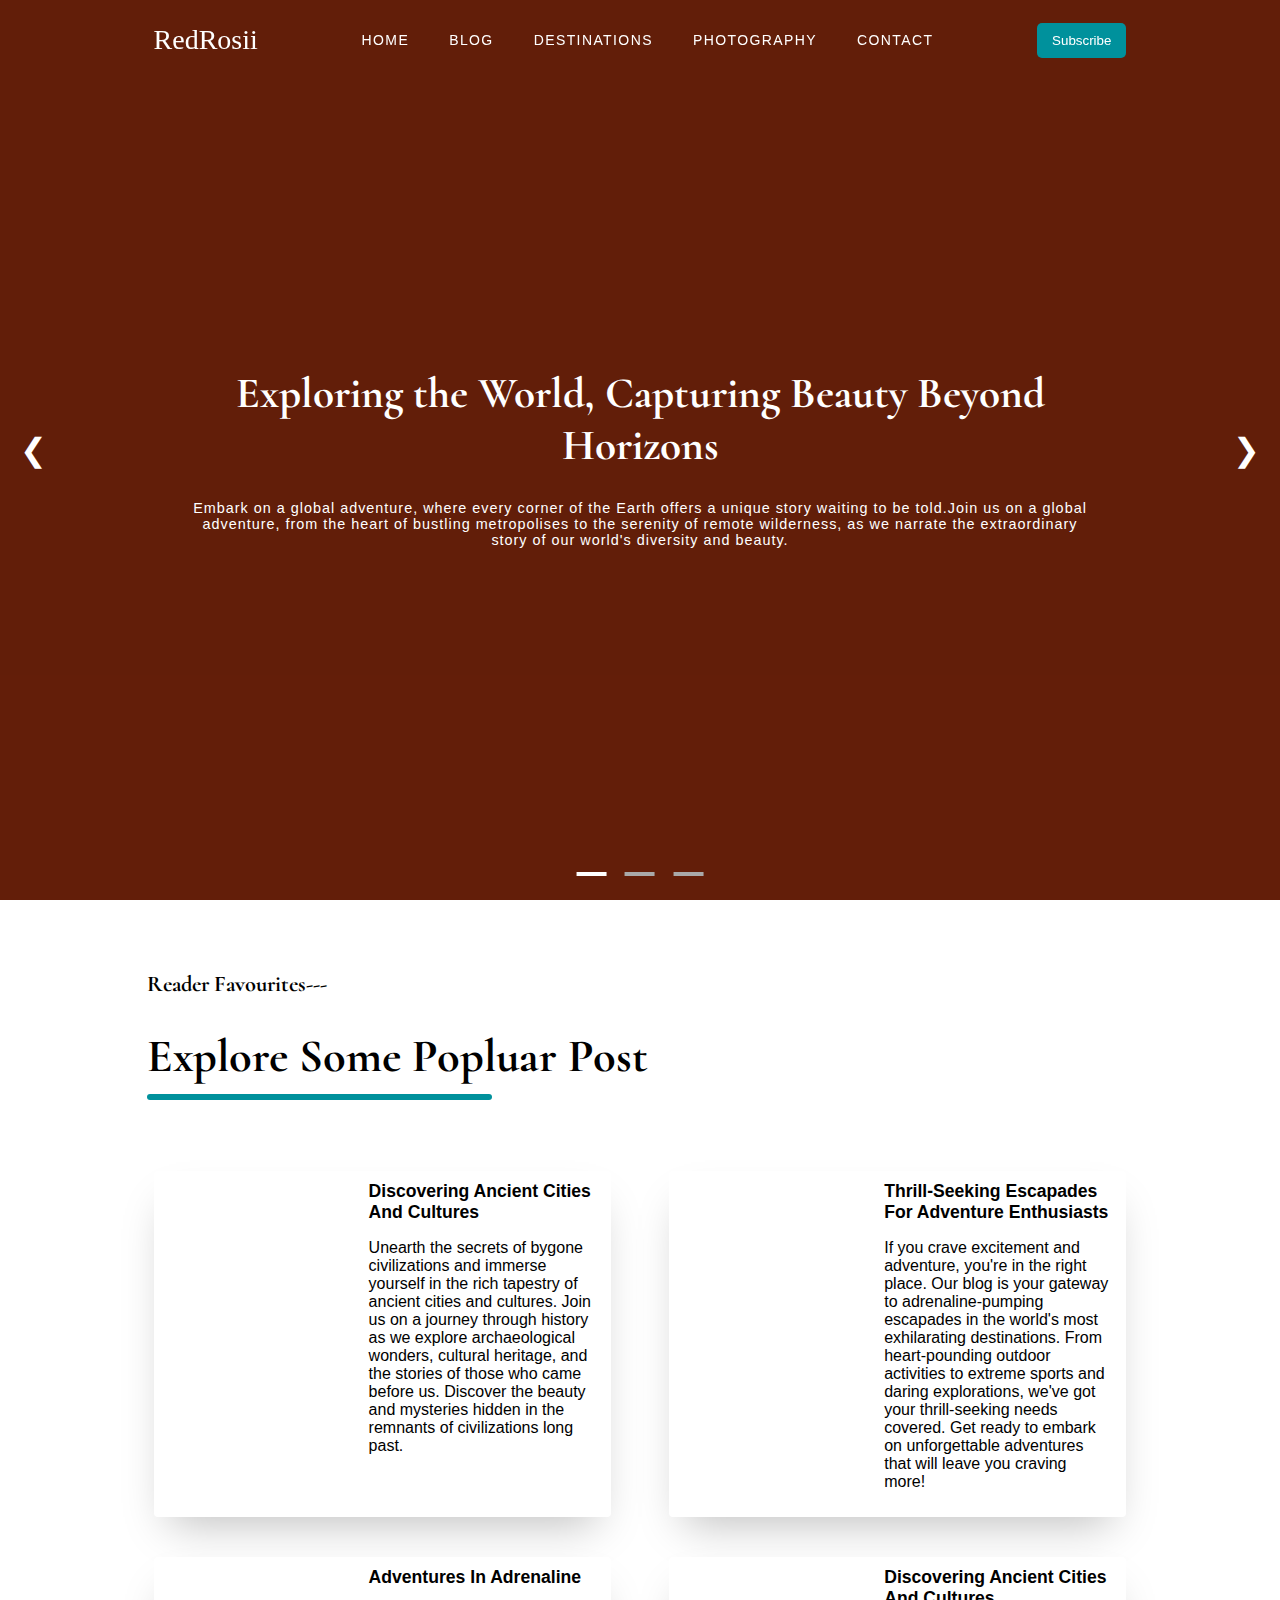
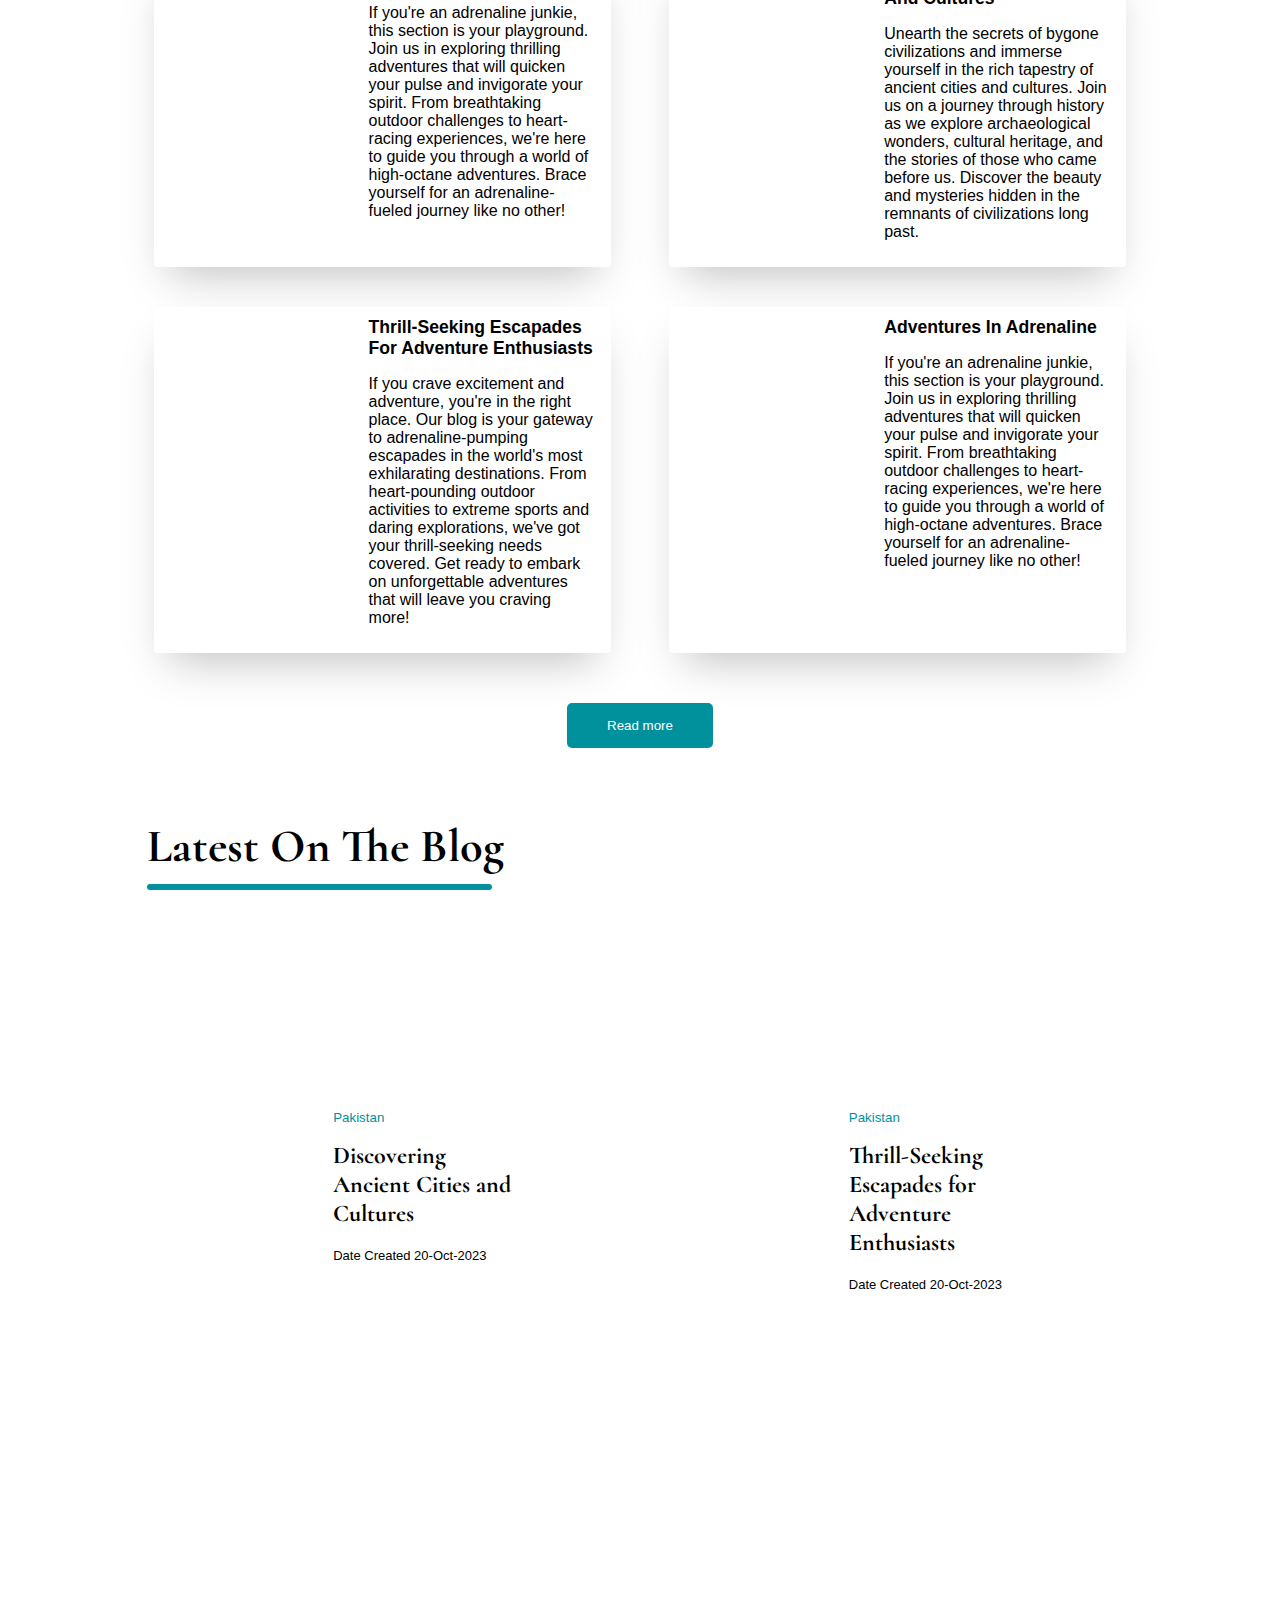
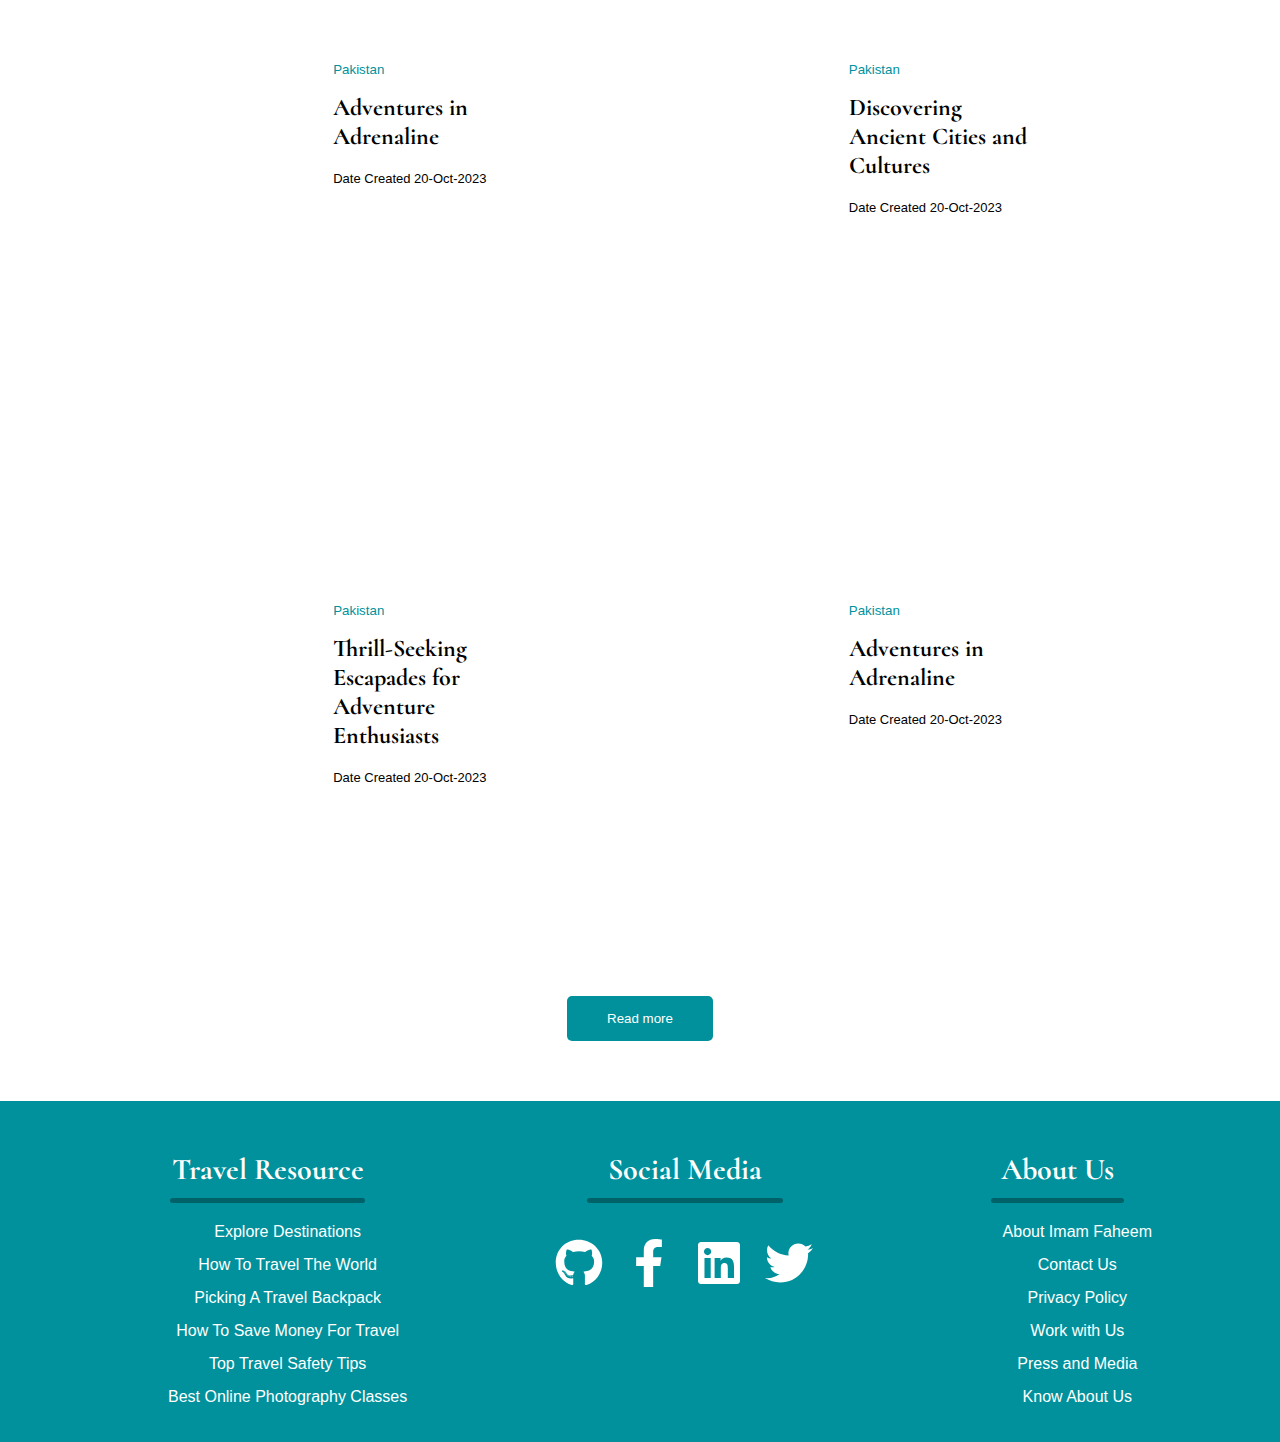
==== blog.html @ a78f808b "Add files via upload" ====
<!DOCTYPE html>
<html lang="en">
<head>
    <meta charset="UTF-8">
    <meta name="viewport" content="width=device-width, initial-scale=1.0">
    <title>Blog</title>
<link rel="stylesheet" type="text/css" href="css/navbar&footer.css">
<link rel="stylesheet" type="text/css" href="css/blog.css">

<link rel="stylesheet" type="text/css" href="css/home.css">
<link rel="preconnect" href="https://fonts.googleapis.com">
<link rel="preconnect" href="https://fonts.gstatic.com" crossorigin>
<link href="https://fonts.googleapis.com/css2?family=Cormorant:wght@700&display=swap" rel="stylesheet">

</head>
<style>
   .main {
    margin-top: 70px !important;
    max-width: 100%;
    margin: 0 auto;
}
.main-content{
    width: 77%;
    margin-left: auto;
    margin-right: auto;
}
.main-content h1{

    display: flex;
    flex-direction: column;
    justify-content: left;
    align-items: flex-start;
 text-align: left;
 

}
.main-content h4{

    display: flex;
    flex-direction: column;
    justify-content: left;
    align-items: flex-start;
 font-size: 1.4rem;
 text-align: left;
 font-family: 'Cormorant', serif, Arial, Helvetica, sans-serif;

}
.cards {
  display: flex;
  justify-content: space-between;
  
  flex-wrap: wrap;
  list-style: none;
  margin: 0;
  gap: 20px;
  padding: 20px 12%;
}
.card{
    display: flex;
    flex-direction: row;
}
.cards_item {
  display: flex;
  margin-top: 20px;
cursor: pointer;
transition: 0.3s ease-out;
width: 47%;
}
.card_title {
  text-align: left;
  padding: 0px;
}
.card_content{
    padding: 10px 15px;

}
.card_image {
  min-width: 200px;
  overflow: hidden;
  object-fit: cover;
  background-repeat: no-repeat;
  background-size: cover;
transition: 0.6s ease-in-out;
}

.card_image:hover {
background-position: 100% 100%;
}
@media screen and (max-width:1067px){
  .card {
  display: flex;
  flex-direction: column;
  flex-wrap: wrap;
}
.card_image {
  min-height: 200px;
}
}
@media screen and (max-width:860px){

  .cards {
  justify-content: center;
  
}
.cards_item {
  width: 100%;
}
}
</style>
<body>
    <header>
    <nav data-aos="zoom-in" data-aos-delay="50" data-aos-duration="1000" id="top" >
        <div class="logo">RedRosii</div>

        <div class="menu-icon">
            <input type="checkbox" id="menu-toggle" class="menu-toggle">
            <label for="menu-toggle" class="menu-icon">&#9776;</label>
        </div>

        <ul class="nav-links">
            <li><a href="index.html">Home</a><div class="linee"></div></li>
            <li><a href="blog.html">Blog</a><div class="linee"></div></li>
            <li class="dropdown"><a href="Destination.html">Destinations</a><div class="linee"></div>
                <div  class="dropdown-content">
                  <a id="box-text"  href="Destination.html">Destinations</a>
                  <a id="box-text" href="blog.html">Blogs</a>
                  <a id="box-text" href="Contact.html">Contact Us</a>
                  <a id="box-text" href="Photography.html">Photography</a>
                </div>
            </li>
            <li><a href="Photography.html">Photography</a><div class="linee"></div></li>

            <li><a href="Contact.html">Contact</a><div class="linee"></div></li>
        </ul>

        <div class="hireMeBtn"><button href="#" class="btnHire">Subscribe</button></div>
    </nav>
</header>

<div class="hero">
    <div class="slideshow-container">
        <div class="slide fade" style=" background-image: url('https://images.unsplash.com/photo-1631826087253-201f81df2601?ixlib=rb-4.0.3&ixid=M3wxMjA3fDB8MHxwaG90by1wYWdlfHx8fGVufDB8fHx8fA%3D%3D&auto=format&fit=crop&w=2070&q=80');" ></div>
        <div class="slide fade" style="background-image: url('https://images.unsplash.com/photo-1615920292373-119f1c1e7eb9?ixlib=rb-4.0.3&ixid=M3wxMjA3fDB8MHxwaG90by1wYWdlfHx8fGVufDB8fHx8fA%3D%3D&auto=format&fit=crop&w=2070&q=80');"></div>
        <div class="slide fade" style="background-image: url('https://images.unsplash.com/photo-1519055548599-6d4d129508c4?ixlib=rb-4.0.3&ixid=M3wxMjA3fDB8MHxwaG90by1wYWdlfHx8fGVufDB8fHx8fA%3D%3D&auto=format&fit=crop&w=2070&q=80');"></div>
        
        <a class="prev" onclick="plusSlides(-1)">&#10094;</a>
        <a class="next" onclick="plusSlides(1)">&#10095;</a>

        <div class="indicator">
            <span class="dot" onclick="currentSlide(1)"></span>
            <span class="dot" onclick="currentSlide(2)"></span>
            <span class="dot" onclick="currentSlide(3)"></span>
        </div>
    </div>

    <div class="content">
        <h1> Exploring the World, Capturing Beauty Beyond Horizons</h1>
        <p >Embark on a global adventure, where every corner of the Earth offers a unique story waiting to be told.Join us on a global adventure, from the heart of bustling metropolises to the serenity of remote wilderness, as we narrate the extraordinary story of our world's diversity and beauty.</p>
    </div>
    <div class="content">
        <h1>Exploring Cultures, Landscapes, and Dreams Worldwide</h1>
        <p>Step into a realm of marvel and amazement as we uncover the intricate mosaic of cultures, breathtaking landscapes, and dreams that populate our planet, uniting us in our shared humanity.</p>
    </div>
    <div class="content">
        <h1>Discovering Paradise on Earth</h1>
        <p>Explore the lush jungles, serene beaches, and vibrant culture of the World, where every moment feels like a dream. Embark on an awe-inspiring journey around the world, where we capture the breathtaking beauty of diverse horizons and cultures that define our magnificent planet</p>
    </div>

    
</div>

  <!------------Reader Favourite section--------- -->
  
  <div class="main">
   <div class="main-content">
     <h4>Reader Favourites---</h4>
    <h1>Explore Some Popluar Post<span class="headerLines"></span></h1>
</div>
<a style="text-decoration:none;" href="BlogPosts.html" target="_blank" rel="noopener noreferrer">
  <ul class="cards">


        <li class="cards_item">
            <div class="card">
              <div class="card_image" style="background-image: url('https://picsum.photos/500/300/?image=10');"></div>
              <div class="card_content">
                <h2 class="card_title">Discovering Ancient Cities and Cultures</h2>
                <p>Unearth the secrets of bygone civilizations and immerse yourself in the rich tapestry of ancient cities and cultures. Join us on a journey through history as we explore archaeological wonders, cultural heritage, and the stories of those who came before us. Discover the beauty and mysteries hidden in the remnants of civilizations long past.</p>
              </div>
            </div>
        </li>
        
        <li class="cards_item">
            <div class="card">
              <div class="card_image" style="background-image: url('https://picsum.photos/500/300/?image=5');"></div>
              <div class="card_content">
                <h2 class="card_title">Thrill-Seeking Escapades for Adventure Enthusiasts</h2>
                <p>If you crave excitement and adventure, you're in the right place. Our blog is your gateway to adrenaline-pumping escapades in the world's most exhilarating destinations. From heart-pounding outdoor activities to extreme sports and daring explorations, we've got your thrill-seeking needs covered. Get ready to embark on unforgettable adventures that will leave you craving more!</p>
              </div>
            </div>
        </li>
        
        <li class="cards_item">
           <div class="card">
              <div class="card_image" style="background-image: url('https://picsum.photos/500/300/?image=11');"></div>
              <div class="card_content">
                <h2 class="card_title">Adventures in Adrenaline</h2>
                <p>If you're an adrenaline junkie, this section is your playground. Join us in exploring thrilling adventures that will quicken your pulse and invigorate your spirit. From breathtaking outdoor challenges to heart-racing experiences, we're here to guide you through a world of high-octane adventures. Brace yourself for an adrenaline-fueled journey like no other!</p>
              </div>
            </div>
        </li>
        <li class="cards_item">
            <div class="card">
              <div class="card_image" style="background-image: url('https://picsum.photos/500/300/?image=10');"></div>
              <div class="card_content">
                <h2 class="card_title">Discovering Ancient Cities and Cultures</h2>
                <p>Unearth the secrets of bygone civilizations and immerse yourself in the rich tapestry of ancient cities and cultures. Join us on a journey through history as we explore archaeological wonders, cultural heritage, and the stories of those who came before us. Discover the beauty and mysteries hidden in the remnants of civilizations long past.</p>
              </div>
            </div>
        </li>
        
        <li class="cards_item">
          
            <div class="card">
              <div class="card_image" style="background-image: url('https://picsum.photos/500/300/?image=5');"></div>
              <div class="card_content">
                <h2 class="card_title">Thrill-Seeking Escapades for Adventure Enthusiasts</h2>
                <p>If you crave excitement and adventure, you're in the right place. Our blog is your gateway to adrenaline-pumping escapades in the world's most exhilarating destinations. From heart-pounding outdoor activities to extreme sports and daring explorations, we've got your thrill-seeking needs covered. Get ready to embark on unforgettable adventures that will leave you craving more!</p>
              </div>
            </div>
        </li>
        
        <li class="cards_item">
            <div class="card">
              <div class="card_image" style="background-image: url('https://picsum.photos/500/300/?image=11');"></div>
              <div class="card_content">
                <h2 class="card_title">Adventures in Adrenaline</h2>
                <p>If you're an adrenaline junkie, this section is your playground. Join us in exploring thrilling adventures that will quicken your pulse and invigorate your spirit. From breathtaking outdoor challenges to heart-racing experiences, we're here to guide you through a world of high-octane adventures. Brace yourself for an adrenaline-fueled journey like no other!</p>
              </div>
            </div>
        </li>

      </ul>
      </a>
        
      <div  class="divOfReadMeBtn">
          <button  class="readMorebtn">Read more</button>
      </div>
    </div>





     <!------------Latest on Blog--------- -->
  
  <div class="main">
    <div class="main-content">
     <h1>Latest On The Blog<span class="headerLines"></span></h1>
    </div>
       <a style="text-decoration:none; color: black;" href="BlogPosts.html" target="_blank" rel="noopener noreferrer"><ul  class="L_cards">
 
         <li class="L_cards_item">
           <div class="L_card">
             <div class="L_card_image" style="background-image: url('https://picsum.photos/500/300/?image=10');"></div>
             <div class="L_card_content">
              <small>Pakistan</small>
               <h2 class="L_card_title">Discovering Ancient Cities and Cultures</h2>
               <h4>Date Created 20-Oct-2023</h4>
             </div>
           </div>
         </li>
 
 
         <li class="L_cards_item">
           <div class="L_card">
             <div class="L_card_image" style="background-image: url('https://picsum.photos/500/300/?image=5');"></div>
             <div class="L_card_content">
              <small>Pakistan</small>
               <h2 class="L_card_title">Thrill-Seeking Escapades for Adventure Enthusiasts</h2>
               <h4>Date Created 20-Oct-2023</h4>
             </div>
           </div>
         </li>
         <li class="L_cards_item">
           <div class="L_card">
             <div class="L_card_image" style="background-image: url('https://picsum.photos/500/300/?image=11');"></div>
             <div class="L_card_content">
              <small>Pakistan</small>
               <h2 class="L_card_title">Adventures in Adrenaline</h2>
               <h4>Date Created 20-Oct-2023</h4>
             </div>
           </div>
         </li>
         <li class="L_cards_item">
             <div class="L_card">
               <div class="L_card_image" style="background-image: url('https://picsum.photos/500/300/?image=10');"></div>
               <div class="L_card_content">
                <small>Pakistan</small>
                 <h2 class="L_card_title">Discovering Ancient Cities and Cultures</h2>
                 <h4>Date Created 20-Oct-2023</h4>
               </div>
             </div>
           </li>
   
   
           <li class="L_cards_item">
             <div class="L_card">
               <div class="L_card_image" style="background-image: url('https://picsum.photos/500/300/?image=5');"></div>
               <div class="L_card_content">
                <small>Pakistan</small>
                 <h2 class="L_card_title">Thrill-Seeking Escapades for Adventure Enthusiasts</h2>
                 <h4>Date Created 20-Oct-2023</h4>
               </div>
             </div>
           </li>
           <li class="L_cards_item">
             <div class="L_card">
               <div class="L_card_image" style="background-image: url('https://picsum.photos/500/300/?image=11');"></div>
               <div class="L_card_content">
                <small>Pakistan</small>
                 <h2 class="L_card_title">Adventures in Adrenaline</h2>
                 <h4>Date Created 20-Oct-2023</h4>
               </div>
             </div>
           </li>
    </ul></a>
       <div style="margin-top: 0px;" class="divOfReadMeBtn">
           <button class="readMorebtn">Read more</button>
       </div>
     </div>






        <footer class="footer">
          <div class="container">
            <div class="travel-resource">
              <h3>Travel Resource</h3>
              <div style="margin-left: auto; margin-right: auto;" id="footerheadingLine"></div>

              <ul>
                <li><a href="#">Explore Destinations</a></li>
                <li><a href="#">How To Travel The World</a></li>
                <li><a href="#">Picking A Travel Backpack</a></li>
                <li><a href="#">How To Save Money For Travel</a></li>
                <li><a href="#">Top Travel Safety Tips</a></li>
                <li><a href="#">Best Online Photography Classes</a></li>

              </ul>
            </div>
            <div class="social-media">
              <h3>Social Media</h3>
              <div id="footerheadingLine"></div>
              <ul id="iconsList">
                <li><a href="https://github.com/Imam-Faheem" target="_blank" rel="noopener noreferrer">
                  <svg xmlns="http://www.w3.org/2000/svg" height="3em" width="3em" viewBox="0 0 496 512"><!--! Font Awesome Free 6.4.2 by @fontawesome - https://fontawesome.com License - https://fontawesome.com/license (Commercial License) Copyright 2023 Fonticons, Inc. --><style>svg{fill:#ffffff}</style><path d="M165.9 397.4c0 2-2.3 3.6-5.2 3.6-3.3.3-5.6-1.3-5.6-3.6 0-2 2.3-3.6 5.2-3.6 3-.3 5.6 1.3 5.6 3.6zm-31.1-4.5c-.7 2 1.3 4.3 4.3 4.9 2.6 1 5.6 0 6.2-2s-1.3-4.3-4.3-5.2c-2.6-.7-5.5.3-6.2 2.3zm44.2-1.7c-2.9.7-4.9 2.6-4.6 4.9.3 2 2.9 3.3 5.9 2.6 2.9-.7 4.9-2.6 4.6-4.6-.3-1.9-3-3.2-5.9-2.9zM244.8 8C106.1 8 0 113.3 0 252c0 110.9 69.8 205.8 169.5 239.2 12.8 2.3 17.3-5.6 17.3-12.1 0-6.2-.3-40.4-.3-61.4 0 0-70 15-84.7-29.8 0 0-11.4-29.1-27.8-36.6 0 0-22.9-15.7 1.6-15.4 0 0 24.9 2 38.6 25.8 21.9 38.6 58.6 27.5 72.9 20.9 2.3-16 8.8-27.1 16-33.7-55.9-6.2-112.3-14.3-112.3-110.5 0-27.5 7.6-41.3 23.6-58.9-2.6-6.5-11.1-33.3 2.6-67.9 20.9-6.5 69 27 69 27 20-5.6 41.5-8.5 62.8-8.5s42.8 2.9 62.8 8.5c0 0 48.1-33.6 69-27 13.7 34.7 5.2 61.4 2.6 67.9 16 17.7 25.8 31.5 25.8 58.9 0 96.5-58.9 104.2-114.8 110.5 9.2 7.9 17 22.9 17 46.4 0 33.7-.3 75.4-.3 83.6 0 6.5 4.6 14.4 17.3 12.1C428.2 457.8 496 362.9 496 252 496 113.3 383.5 8 244.8 8zM97.2 352.9c-1.3 1-1 3.3.7 5.2 1.6 1.6 3.9 2.3 5.2 1 1.3-1 1-3.3-.7-5.2-1.6-1.6-3.9-2.3-5.2-1zm-10.8-8.1c-.7 1.3.3 2.9 2.3 3.9 1.6 1 3.6.7 4.3-.7.7-1.3-.3-2.9-2.3-3.9-2-.6-3.6-.3-4.3.7zm32.4 35.6c-1.6 1.3-1 4.3 1.3 6.2 2.3 2.3 5.2 2.6 6.5 1 1.3-1.3.7-4.3-1.3-6.2-2.2-2.3-5.2-2.6-6.5-1zm-11.4-14.7c-1.6 1-1.6 3.6 0 5.9 1.6 2.3 4.3 3.3 5.6 2.3 1.6-1.3 1.6-3.9 0-6.2-1.4-2.3-4-3.3-5.6-2z"/></svg>
                </a></li>
                <li><a href="https://web.facebook.com/happy.rose.9655806" target="_blank" rel="noopener noreferrer"><svg xmlns="http://www.w3.org/2000/svg" height="3em" width="3em" viewBox="0 0 320 512"><!--! Font Awesome Free 6.4.2 by @fontawesome - https://fontawesome.com License - https://fontawesome.com/license (Commercial License) Copyright 2023 Fonticons, Inc. --><style>svg{fill:#ffffff}</style><path d="M279.14 288l14.22-92.66h-88.91v-60.13c0-25.35 12.42-50.06 52.24-50.06h40.42V6.26S260.43 0 225.36 0c-73.22 0-121.08 44.38-121.08 124.72v70.62H22.89V288h81.39v224h100.17V288z"/></svg></a></li>
                <li><a href="https://www.linkedin.com/in/imamfaheem/" target="_blank" rel="noopener noreferrer"><svg xmlns="http://www.w3.org/2000/svg" height="3em" width="3em" viewBox="0 0 448 512"><!--! Font Awesome Free 6.4.2 by @fontawesome - https://fontawesome.com License - https://fontawesome.com/license (Commercial License) Copyright 2023 Fonticons, Inc. --><style>svg{fill:#ffffff}</style><path d="M416 32H31.9C14.3 32 0 46.5 0 64.3v383.4C0 465.5 14.3 480 31.9 480H416c17.6 0 32-14.5 32-32.3V64.3c0-17.8-14.4-32.3-32-32.3zM135.4 416H69V202.2h66.5V416zm-33.2-243c-21.3 0-38.5-17.3-38.5-38.5S80.9 96 102.2 96c21.2 0 38.5 17.3 38.5 38.5 0 21.3-17.2 38.5-38.5 38.5zm282.1 243h-66.4V312c0-24.8-.5-56.7-34.5-56.7-34.6 0-39.9 27-39.9 54.9V416h-66.4V202.2h63.7v29.2h.9c8.9-16.8 30.6-34.5 62.9-34.5 67.2 0 79.7 44.3 79.7 101.9V416z"/></svg></a></li>
                <li><a href="https://twitter.com/Imam_Faheem_" target="_blank" rel="noopener noreferrer"><svg xmlns="http://www.w3.org/2000/svg" height="3em" width="3em" viewBox="0 0 512 512"><!--! Font Awesome Free 6.4.2 by @fontawesome - https://fontawesome.com License - https://fontawesome.com/license (Commercial License) Copyright 2023 Fonticons, Inc. --><style>svg{fill:#ffffff}</style><path d="M459.37 151.716c.325 4.548.325 9.097.325 13.645 0 138.72-105.583 298.558-298.558 298.558-59.452 0-114.68-17.219-161.137-47.106 8.447.974 16.568 1.299 25.34 1.299 49.055 0 94.213-16.568 130.274-44.832-46.132-.975-84.792-31.188-98.112-72.772 6.498.974 12.995 1.624 19.818 1.624 9.421 0 18.843-1.3 27.614-3.573-48.081-9.747-84.143-51.98-84.143-102.985v-1.299c13.969 7.797 30.214 12.67 47.431 13.319-28.264-18.843-46.781-51.005-46.781-87.391 0-19.492 5.197-37.36 14.294-52.954 51.655 63.675 129.3 105.258 216.365 109.807-1.624-7.797-2.599-15.918-2.599-24.04 0-57.828 46.782-104.934 104.934-104.934 30.213 0 57.502 12.67 76.67 33.137 23.715-4.548 46.456-13.32 66.599-25.34-7.798 24.366-24.366 44.833-46.132 57.827 21.117-2.273 41.584-8.122 60.426-16.243-14.292 20.791-32.161 39.308-52.628 54.253z"/></svg></a></li>
              </ul>
            </div>
            <div class="about-us">
              <h3>About Us</h3>
              <div style="margin-left: auto; margin-right: auto;" id="footerheadingLine"></div>

              <ul>
                <li><a href="#">About Imam Faheem</a></li>
                <li><a href="#">Contact Us</a></li>
                <li><a href="#">Privacy Policy</a></li>
                <li><a href="#">Work with Us</a></li>
                <li><a href="#">Press and Media</a></li>
                <li><a href="#">Know About Us</a></li>

              </ul>
            </div>
          </div>
        </footer>



<script src="script.js"></script>
</body>
</html>
---- css/navbar&footer.css ----
:root{

    --Lighter-secondary-color:#00919c;
    --Darker-secondary-color:#00747d;

}
 body {
    box-sizing: border-box;
    margin: 0;
    padding: 0;
    font-family: Arial, Helvetica, sans-serif;
}
header {
    position: fixed;
    top: 0;
    left: 0;
    width: 100%;
    z-index: 10;
  }
  
nav {
    color: #ffffff;
    display: flex;
    justify-content: space-between;
    align-items: center;
    padding: 14px 12%;
    z-index: 1;
}

.nav-links li a {
    color: black;
    transition: color 0.2s;
  }
  
  .scrolled {
    background-color: #ffffff; 

  }
  
  .scrolled .nav-links li a {
    color: #000; 
  }
  .scrolled .logo {
    color: #000; 
  }
  .scrolled .dropdown-content a {
    color: #000000; 
  }
  .scrolled .dropdown-content a:hover {
    color:  #00919c; 
  }
  .scrolled .nav-links li a:hover {
    color: #00919c; 
  }
  .scrolled .dropdown{
    color: #000; 
  }
  .scrolled .menu-icon label {
    color: #000;
  }
  .scrolled #box-text {
    color: #000000;
  }
  .scrolled #box-text:hover {
    color: #00919c;
    text-shadow: 0px 0px 1px #00919c;
  }
  
  

.logo {
    font-weight: lighter;
    font-family: Cambria, Cochin, Georgia, Times, 'Times New Roman', serif;
font-size: 28px;
}

.menu-icon {
    display: none; 
}

.menu-icon label {
    font-size: 30px;
    cursor: pointer;
    color: #ffffff;
}

.nav-links {
    list-style: none;
    display: flex; 
    align-content: center;
    justify-content: center;
    font-weight: lighter;
    padding: 0%;
    opacity: 100%;

    
    
}

.nav-links li {
    margin-top: 2px;
    margin-right: 20px;
    margin-left: 20px;
    display: flex;
flex-direction: column;



}

.linee{
    width: 20px;
    height: 10px;
position: relative;
top: 2px;
  left: 0px;
  background: #00919c; 
  height: 2px;
  transition: width 0.5s;
  opacity: 0; 
}
li:hover .linee {
    width: 100%; 
    opacity: 1; 
  }

 

.nav-links li a {
    text-decoration: none;
    transition: color 0.2s;
    font-weight: 500;
    text-transform: uppercase;
    transition: 0.2s ease-in-out;
    word-spacing: 5px;
    letter-spacing: 1.4px;
    font-size: 14px;
    color: #ffffff;

}





.nav-links a:hover {
    color: #00919c;
    text-shadow: 0px 0px 1px #00919c;
}
    
   
.dropdown-content {
    display: none;
    position: absolute;
    background-color: #ffffff;
    z-index: 1;
    padding: 40px 30px 20px 10px;
    top: 50px;
}

.dropdown-content a {
    padding: 10px 20px;
    text-decoration: none;
    display: block;
    text-align: start;
    margin: 5px;
    transition: transform 0.2s; 
}
.dropdown-content a:hover {
    transform: translateX(8px);
    color: #00919c;
}

.dropdown:hover .dropdown-content {
    display: block;

}

 /* Button styles */
 .btnHire {
    background-color:var(--Lighter-secondary-color);
    color: #fff;
    border: none;
    padding: 10px 15px;
    border-radius: 5px;
    cursor: pointer;
    transition: 0.3s ease-in-out;
     
}
.btnHire:hover{
transform: scale(1.05);
background-color: var(--Darker-secondary-color);

}




@media screen and (max-width: 1066px) {

    nav {
        padding: 20px 12%;
    }

    .menu-icon input {
display: none; 
}

.menu-icon label {
font-size: 30px;
cursor: pointer;
transition: color 0.3s;
}

.menu-icon label:hover {
color: #848484;
}

.menu-toggle:checked + .menu-icon label {
display: none;
}

    .menu-icon {
        display: block;
    }

    .nav-links {
        display: none;
        flex-direction: column;
        position: absolute;
        top: 50px;
        left: 0;
        right: 0;
        background-color: #ffffff;
        text-align: center;
        padding: 30px 20px 80px 20px;
        margin-top: 30px;
    }
    .hireMeBtn{
        display: none;
    }

.hireMeBtn.active {
    display: block;
    flex-direction: column;
        position: absolute;
        
        top: 320px;
        right: 46%;
        background-color: #ffffff;
    }

    
    .nav-links.active {
        display: flex;
    }

    .nav-links a:first-child  {
        margin-top: 18px;
        margin-bottom: 1px;

    
    }
    .nav-links li:first-child {
        margin: 0 0 0 0;
    }
    .nav-links li {
        margin: 0 0;
    }
    .dropdown-content {
    padding: 25px 10px 10px 10px;
    top: 20;
    right: 50%;
}
.dropdown-content a {
    margin: 5px;

}


    .menu-icon input:checked + .nav-links {
        display: flex;
    }
    .menu-icon input:checked + .hireMeBtn {
        display: flex;
    }

    .linee{ 
      left: 40%;
    }
    li:hover .linee {
        width: 20%; 
        opacity: 1;
      }

     

      .dropdown-content {
        display: none;
        position: absolute;
        background-color: #ffffff;
        z-index: 1;
        padding: 40px 30px 20px 10px;
        top: 146px;
    }
}
#box-text{
    color: #000000;
}
#box-text:hover{
    color: #00919c;
    text-shadow: 0px 0px 1px var(--Lighter-secondary-color);
}




.hero {
    display: flex;
    align-items: center;
    justify-content: center;
    background-attachment: fixed;
background-color: #497b9a;

    
}


.slideshow-container {
    position: relative;
    width: 100%;
    text-align: center;
    background-color: #ba3912;
    overflow: hidden;
    

}



.slide.fade:after {
    display: block;
    width: 100%;
    height: 100vh;
    background-position: center;
    background-size: cover;
    content: "";
    background-image: linear-gradient(rgba(0, 0, 0, 0.474), rgba(0, 0, 0, 0.465));
    background-blend-mode: multiply;
}
.slide.fade {
    display: block;
    width: 100%;
    height: 100vh;
    background-position: center;
    background-size: cover;
}


img {
    width: 100%;
    height: 100%;
}

.prev, .next {
    position: absolute;
    top: 50%;
    transform: translateY(-50%);
    font-size: 2rem;
    cursor: pointer;
    z-index: 2;
    user-select: none;
}

.prev {
    left: 20px;
    color: #fff;
    cursor: pointer;
}

.next {
    right: 20px;
    color: #fff;
cursor: pointer;
}

.content {
    position: absolute;
    text-align: center;
    color: #ffffff;
    z-index: 1;
    padding: 30% 15%;
}

.content h1 {
    font-family: 'Cormorant', serif, Arial, Helvetica, sans-serif;
    font-size: 2.7rem;
}

.content p {
font-family: Arial, Helvetica, sans-serif;
    font-size: 0.9rem;
    letter-spacing: 1px;
}

.indicator {
    position: absolute;
    bottom: 20px;
    left: 50%;
    transform: translateX(-50%);
}

.dot {
    height: 4px;
    width: 30px;
    background-color: #a9a9a9;
    border-radius: 0%;
    display: inline-block;
    margin: 0 7px;
    cursor: pointer;
}

.dot.active {
    background-color: #fff;
}

@media screen and (min-width: 864px) {
    .slideshow-container {
        height: 100vh;
    }
    
}

@media screen and (max-width: 800px) {
    nav {
        padding: 20px 12%;
    }
    .content h1 {
        font-size: 2.3rem;
    }
    
    .content p {
        font-size: 0.7rem;
    }
    }


@media screen and (max-width: 600px) {
    .slideshow-container {
        height: 100vh;
    }
    .slideshow-container {
        height: 85vh;
    }
    .dot {
        height: 3px;
        width: 25px;
        margin: 0px 5px;
    }
    nav {
        padding: 20px 12%;
    }

    .content h1 {
        font-size: 1.9rem;
    }
    
    .content p {
        font-size: 0.7rem;
    }
    .linee{ 
        left: 30%;
      }
    li:hover .linee {
          width: 40%; /* Expand to 100% width on hover */
    }

    .hireMeBtn.active {
       
        top: 320px;
        right: 46%;
       
    }
}


@media screen and (max-width: 500px) {
    nav {
          padding: 20px 12%;
         }
         .linee{ 
            left: 20%;
          }
        li:hover .linee {
              width: 60%; /* Expand to 100% width on hover */
        }
        .hireMeBtn.active {
       
            top: 320px;
            right: 38%;
           
        }
         .dot {
            height: 3px;
            width: 15px;
            margin: 0px 4px;
        }

        .dropdown-content {
            display: none;
            position: absolute;
            background-color: #ffffff;
            z-index: 1;
            padding: 40px 30px 20px 10px;
            top: 146px;
            right: 70px;
        }


}

/*---------------footer------------- */

.footer {
    background-color: var(--Lighter-secondary-color);
    color: #fff;
    padding: 20px 0;
    width: 100%;
    height: auto;
    margin-top: 60px;
  }
  
  .container {
    display: flex;
    justify-content: space-between;
    flex-wrap: wrap;
    max-width: 80%;
    margin: 0 auto;
    padding: 0 20px;

  }
  
  .container h3 {
    font-size: 30px;
    margin-bottom: 10px;
    font-family: 'Cormorant', serif, Arial, Helvetica, sans-serif;
  }
  #footerheadingLine{
    width: 70%;
    height: 5px;
    border-radius: 7px;
    background-color: #00454a9e;
    margin-bottom: 20px;

  }
  
  .footer ~ ul {
    text-align: center;
    list-style: none;
    padding: 0;
    margin: 0;

  }
  
  .footer ~ ul li {
    margin-bottom: 10px;
    background: #13b38b;
    gap: 20px;
   list-style: none;



  }
  
  .footer ~ ul li a {
    text-decoration: none;
    color: #fff;
  }

  
  
  
  .about-us {
    text-align: center;
    text-decoration: none;

  }
  .about-us ul li {
   margin-top: 15px;
   list-style: none;
   transition: 0.3s ease-in-out;
    

  }
  .about-us ul li a {
    text-decoration: none;
    color: white;
    
  }
  .about-us ul li:hover{
    transform: scale(1.05);
  }
  
  @media (max-width: 768px) {
    .container {
      flex-direction: column;
      align-items: flex-start;
    }
  
    .about-us {
      margin-left: auto;
      margin-right: auto;
    }
    .social-media {
        margin-left: auto;
        margin-right: auto;
      }
      .travel-resource {
        margin-left: auto;
        margin-right: auto;
      }
  }

 


  .social-media{
    display: flex;
    align-items: center;
    flex-direction: column;
    text-align: center;
  }
  #iconsList{
display: flex;
flex-direction: row;
justify-content: space-evenly;
width: 100%;
padding: 0%;

  }
  #iconsList li {
    width: 50px;
    height: 50px;
    display: block;
    overflow: hidden;
    display: flex;
    margin-left: 10px;
    margin-right: 10px;
    transition: 0.3s ease;
  }
  
  #iconsList li:hover {
   transform: scale(1.08);
  }
 

  .travel-resource{
    text-align: center;
    text-decoration: none;
  }
  .travel-resource li{
    list-style: none;
    margin-top: 15px;
   transition: 0.3s ease-in-out;

  }
  .travel-resource ul li:hover{
    transform: scale(1.05);
  }
  .travel-resource ul li a{
    text-decoration: none;
    color: white;
  }
---- css/blog.css ----
.L_cards {
    display: flex;
    justify-content: space-between;
    
    flex-wrap: wrap;
    list-style: none;
    margin: 0;
    gap: 20px;
    padding: 20px 12%;
  }
  .L_cards {
    display: flex;
    justify-content: space-between;
    flex-wrap: wrap;
    list-style: none;
    margin: 0;
    gap: 20px;
    padding: 20px 12%;
    
  }
  
  .L_cards_item {
    display: flex;
    margin-top: 20px;
  cursor: pointer;
  transition: 0.3s ease-out;
  width: 47%;
  }
  
  .L_card{
    display: flex;
    flex-direction: column;
    width: 80%;
}
  .L_card_image {
    width: 100%;
    height: 300px;
    overflow: hidden;
    object-fit: cover;
    background-repeat: no-repeat;
    background-size: cover;
  transition: 0.4s ease-in-out;
  }
  
  .L_card_image:hover {
  background-position: 100% 100%;
  }
  
  .L_card_content{
    width: 50%;
    min-height: 40%;
    height: auto;
    position: relative;
    bottom: 30%;
    right: 0%;
    left: 45%;
      padding: 10px 15px;
      background: #ffffff;
  }
  .L_card_content small{
    color: #00919c;
  }
  .L_card_title {
    text-align: left;
    padding: 0px;
    margin-top: 15px;
    font-family: 'Cormorant', serif, Arial, Helvetica, sans-serif;

  }
  .L_card_content h4{
    font-size: small;
    font-weight: 400;
  }
  @media screen and (max-width:1067px){
    .L_card {
    display: flex;
    flex-direction: column;
    flex-wrap: wrap;
  }
  .L_card_image {
    min-height: 200px;
    background-color: aqua;
  }
  }
  @media screen and (max-width:860px){
  
    .L_cards {
   
    justify-content: center;
    
  }
  .L_cards_item {
    width: 100%;
  }
  .L_card{
    display: flex;
    flex-direction: row;
    width: 80%;
}
  }
---- css/home.css ----
:root{

    --Lighter-secondary-color:#00919c;
    --Darker-secondary-color:#00747d;

}
    
    /* ---------trustedby brands coontainer------------ */
.LogosContainer{
display: flex;
margin-top: 30px;
height: 120px;
}
.trustedBy{
    display: flex;
    justify-content: space-around;
    padding: 0px 0px 0px 0px;
    align-items: center;
    width: 100%;
    /* background: #dadada; */
    background-color: rgb(239, 239, 239);
    height: 100%;
    margin-left: 20%;
    margin-right: 20%;


}
.trustedBy img{
    width: 12%;
    height: auto;

}
@media screen and (max-width:850px){
    .trustedBy img{
        width: 16%;
        height: auto;

    }
    .LogosContainer{
      
        height: 100px;
        }
}
@media screen and (max-width:480px){

    .trustedBy{
        
    margin-left: 12%;
    margin-right: 12%;
    }
    .trustedBy img{
        width: 18%;
        height: auto;
    
    }
    .LogosContainer{
        
        height: 70px;
        }
}
/* ---------Introduction Section------------ */

.Introduction{
    background-color: #f6f6f6;
    display: flex;
    margin-top: 30px;
    height: auto;
    justify-content: space-between;
    padding: 20px 12%;
    overflow: hidden;
}
.IntoText{
    display: flex;
    flex-direction: column;
    flex: 2;
    padding: 40px;
    padding-left: 0%;
    align-items: flex-start;
    overflow: hidden;
    font-family: Arial, Helvetica, sans-serif;
    height: fit-content;
    letter-spacing: 0.8px;
    word-spacing: 5px;

}
.IntoText h4{
    margin: 15px 0px;
    font-weight: 500;
    color: rgba(0, 0, 0, 0.639);

}
.IntoText h2{
    margin: 0%;
    padding: 0%;
    font-size: 2.5rem;
    text-transform: capitalize;
    font-family: 'Cormorant', serif, Arial, Helvetica, sans-serif;
}
.IntoText span{
    margin-top: 15px;
margin-bottom: 20px;
    width: 200px;
    height: 3px;
 display: block;
 border-radius: 4px;
 background-color: rgb(117, 117, 117);
}
.IntoText p{
    width: 100%;
    font-size: 1.1rem;
    text-align: justify;

}


.ownerImg{
    display: flex;
    padding: auto;
    padding-right: auto;
    /* margin-left: 40px; */
    max-width: 35%;
    min-width: 400px;
    justify-content: end;
    align-items: center;
    overflow: hidden;
}

.ownerImg img{
    width: 90%;
    height: auto;
   
}
@media screen and (max-width:1050px){
    .Introduction{
        flex-direction: column;
    }
    .IntoText{
        order: 2;
    }
    .ownerImg{
        order: 1;
    }
    .ownerImg{
        display: flex;
        padding: auto;
        padding-right: auto;
        /* margin-left: 40px; */
        min-width: 0px;
        max-width: 100%;
        justify-content: center;
        align-items: center;
        overflow: hidden;
    }
    
    .ownerImg img{
        width: 30%;
        height: auto;
        border-radius: 10%;
       
    }
    .IntoText{
        padding: 0px;
        justify-content: center;
        align-items: center;
        text-align: center;
    
    }
    .IntoText h4{
        margin-top: 30px;
    }
    
}

/* ---------Latest Blogs Section------------ */






.main {
    margin-top: 70px !important;
    max-width: 100%;
    margin: 0 auto;
}
.main h1{
    display: flex;
    flex-direction: column;
    justify-content: center;
    align-items: center;
 font-size: 2.9rem;
 text-align: center;
 font-family: 'Cormorant', serif, Arial, Helvetica, sans-serif;

}

.card_image img {
  height: auto;
  max-width: 100%;
  vertical-align: middle;
  transition: 0.3s ease;
}
.card_image img:hover{
filter: brightness(1.1);}

.cards {
  display: flex;
  justify-content: space-between;
  flex-wrap: wrap;
  list-style: none;
  margin: 0;
  gap: 20px;
  padding: 20px 12%;
}

.cards_item {
  display: flex;
  margin-top: 20px;
cursor: pointer;
transition: 0.3s ease-out;
}
.cards_item:hover {
  box-shadow: 0 20px 40px -14px rgba(0, 0, 0, 0.308);
  transform: scale(1.02);
    
  }

@media (min-width: 40rem) {
  .cards_item {
    width: 47%;
  }
}

@media (min-width: 56rem) {
  .cards_item {
    width: 30%;
  }
}
@media  screen and (max-width:600px){
    .main h1{
        font-size: 2.2rem;
    
    
    }
}
    


.card {
  background-color: rgb(255, 255, 255);
  border-radius: 0.25rem;
  box-shadow: 0 22px 42px -15px rgba(0, 0, 0, 0.25);
  display: flex;
  width: 100%;
  flex-direction: column;
  overflow: hidden;
  

}

.card_content {
  padding: 1rem;
  color: rgb(0, 0, 0) !important;
}

.card_title {
  font-size: 1.1rem;
  font-weight: 600;
  text-transform: capitalize;
  margin: 0px;
  text-align: center;
  padding: 10px 15px;
}
/* if discriptions is availble */
/* .card_text {
  color: #691616;
  font-size: 0.875rem;
  line-height: 1.5;
  margin-bottom: 1.25rem;    
  font-weight: 400;
} */
.divOfReadMeBtn{
    margin-top: 30px;
    display: flex;
    width: 100%;
    justify-content: center !important;
}
.readMorebtn {
    background-color: var(--Lighter-secondary-color);
    color: #fff;
    border: none;
    padding: 15px 40px;
    border-radius: 5px;
    cursor: pointer;
    transition: 0.3s ease-in-out;
     
}
.readMorebtn:hover{
transform: scale(1.05);
background-color: var(--Darker-secondary-color );

}

.headerLines{
width: 35%;
height: 6px;
border-radius: 6px;
background: var(--Lighter-secondary-color);
margin-top: 10px;
}
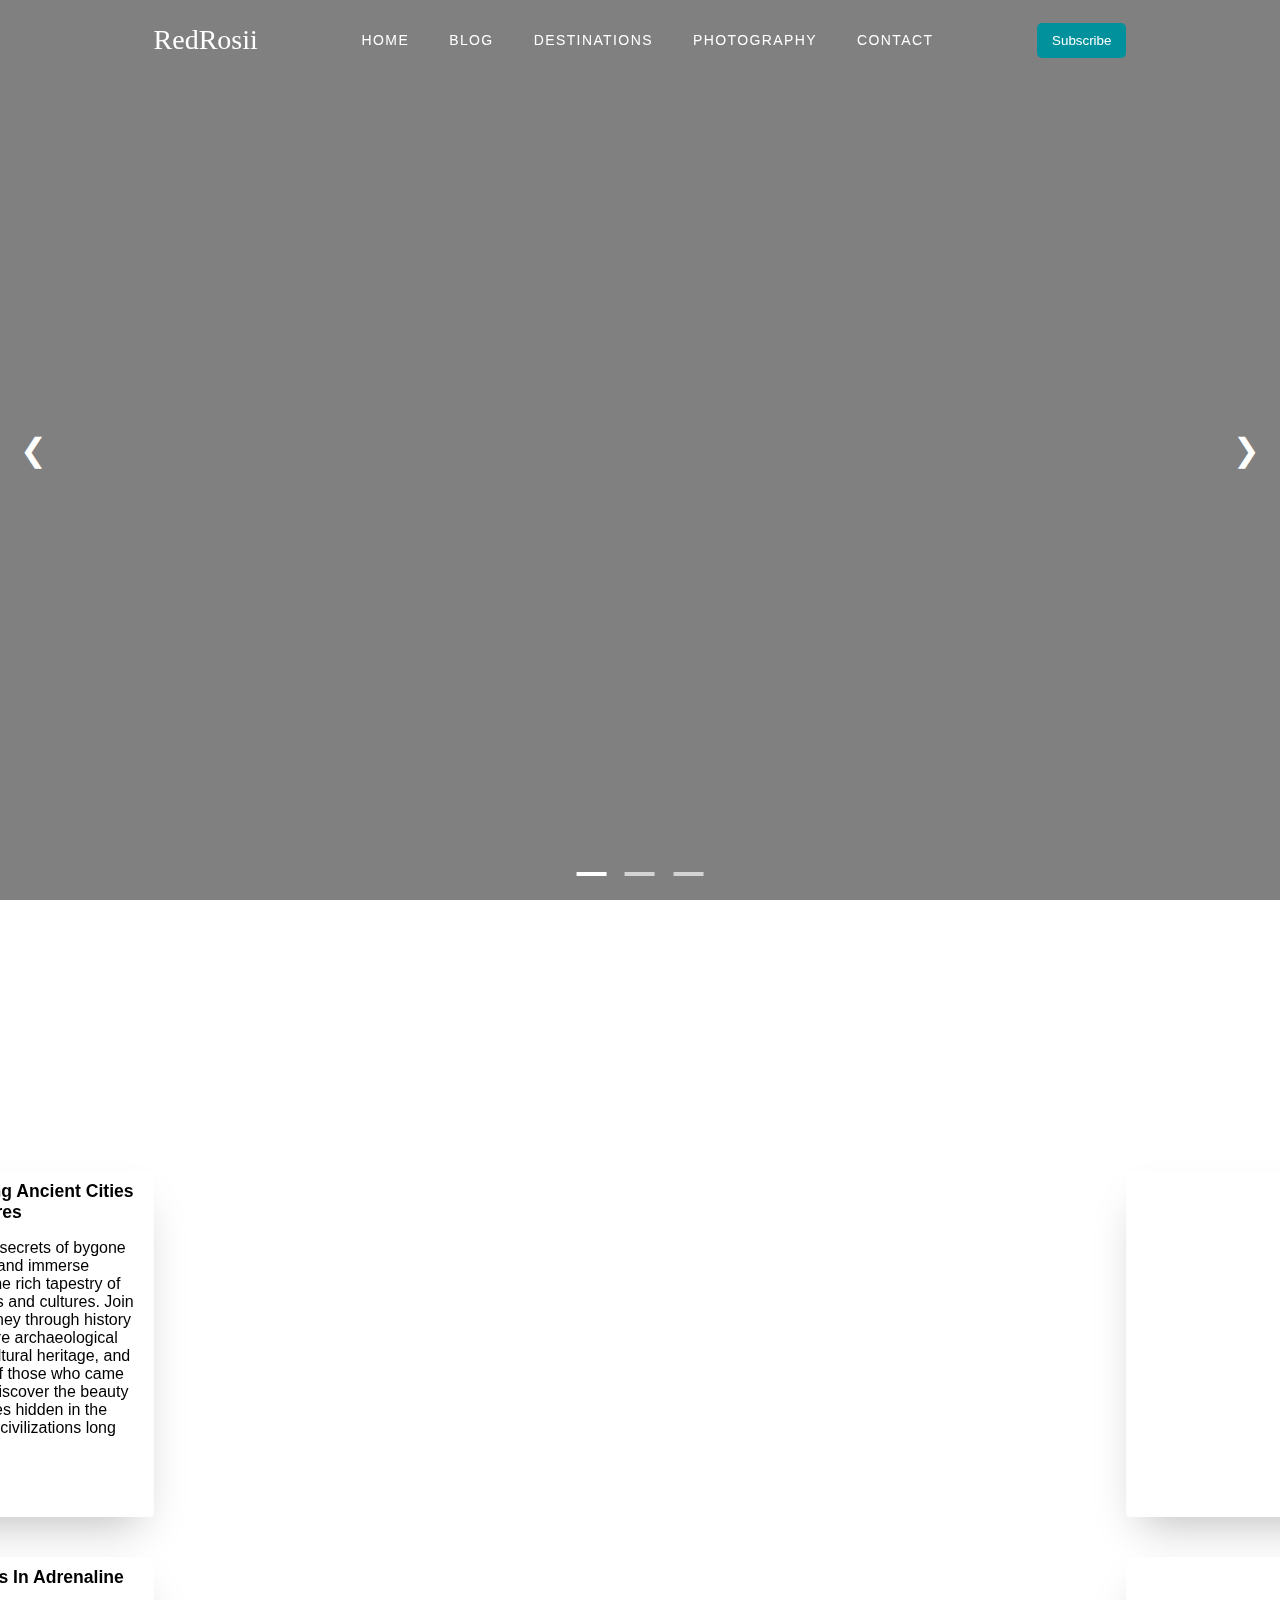
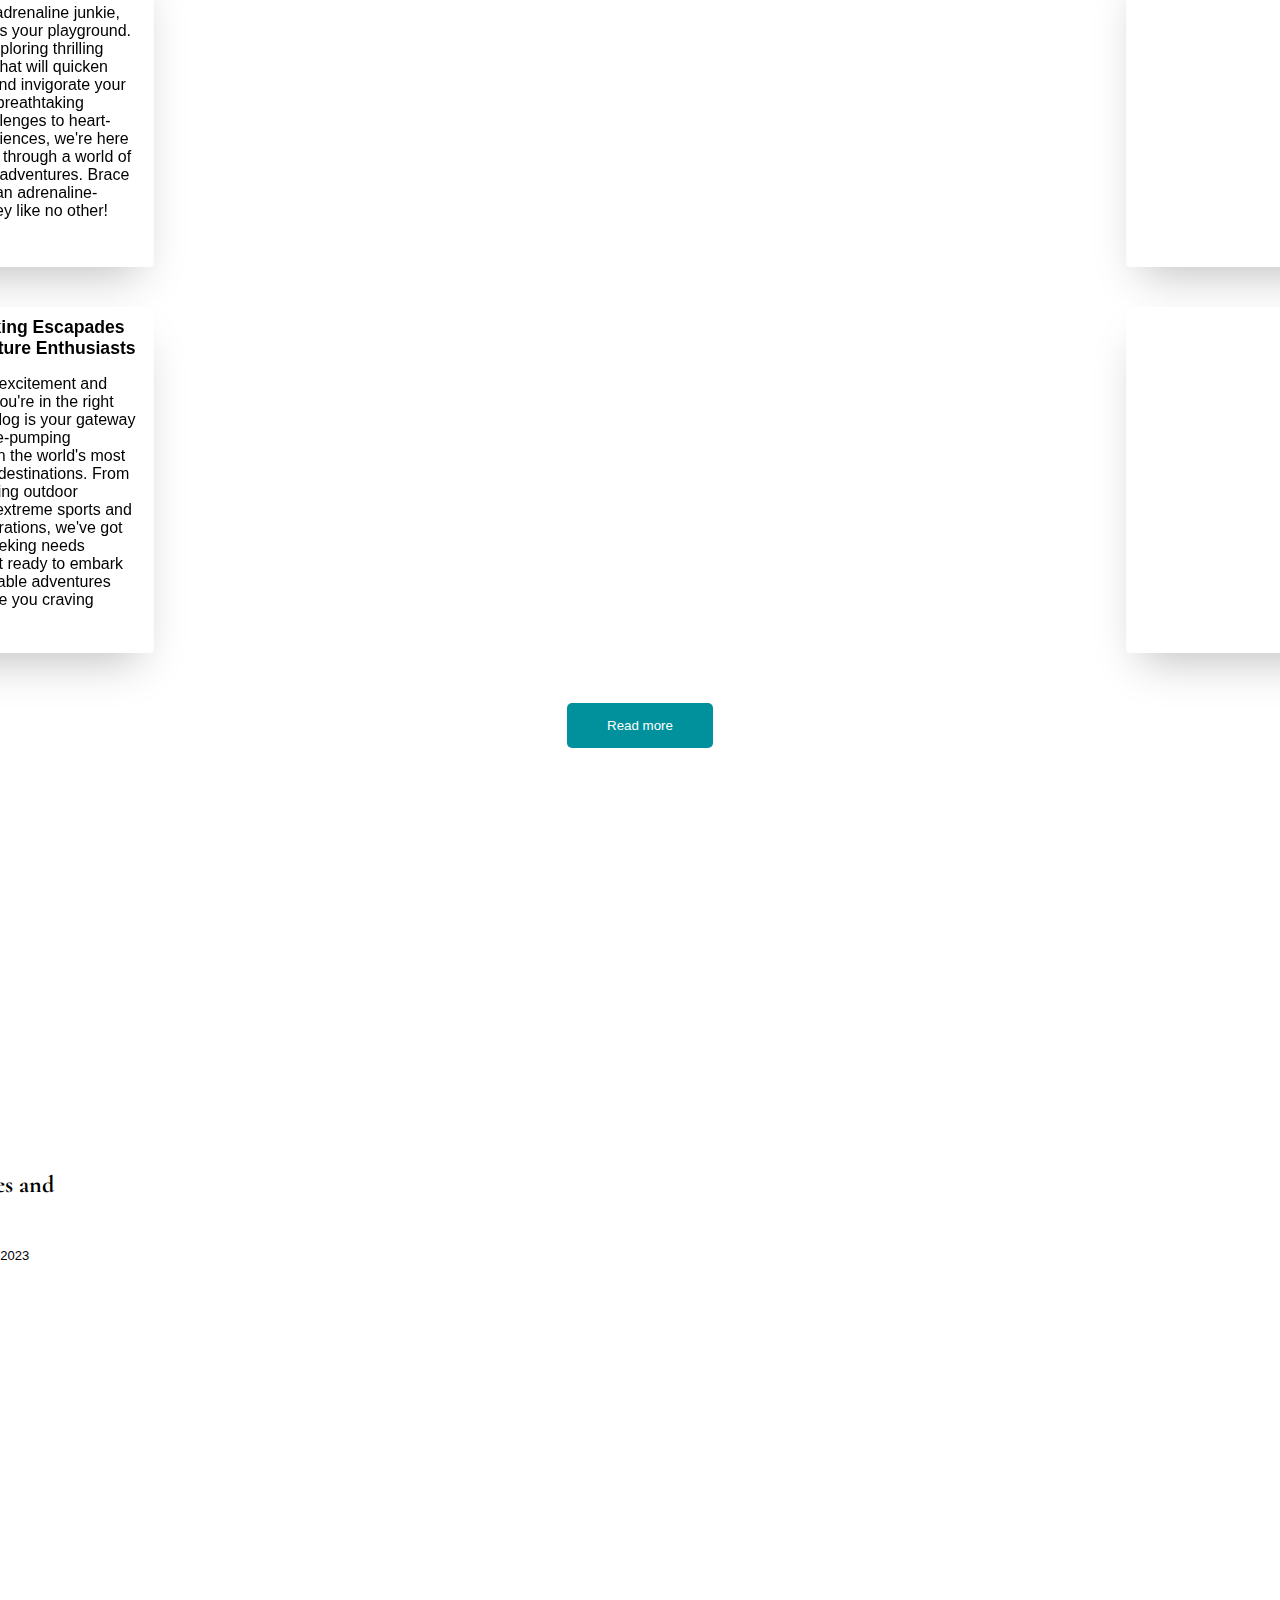
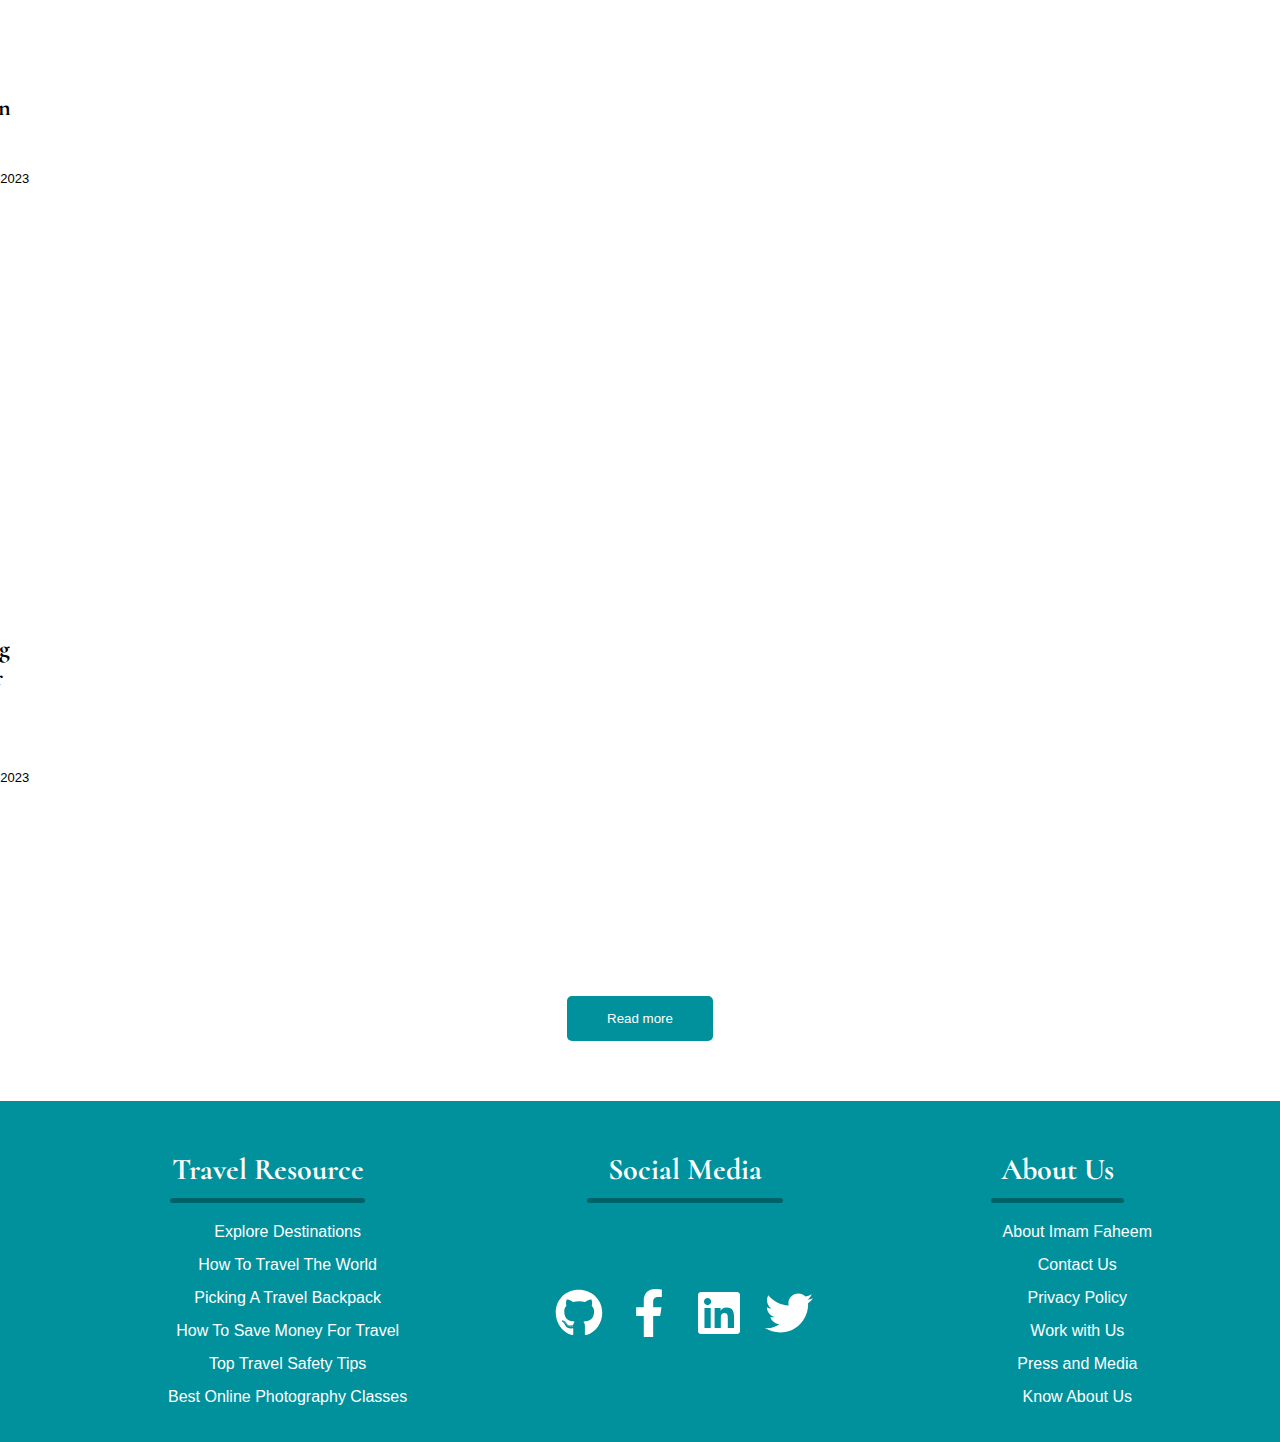
==== commit 4a53cd0e: "Update your message here" ====
--- a/blog.html
+++ b/blog.html
@@ -11,6 +11,8 @@
 <link rel="preconnect" href="https://fonts.googleapis.com">
 <link rel="preconnect" href="https://fonts.gstatic.com" crossorigin>
 <link href="https://fonts.googleapis.com/css2?family=Cormorant:wght@700&display=swap" rel="stylesheet">
+<link rel="stylesheet" href="https://unpkg.com/aos@next/dist/aos.css" />
+
 
 </head>
 <style>
@@ -173,14 +175,14 @@
   
   <div class="main">
    <div class="main-content">
-     <h4>Reader Favourites---</h4>
-    <h1>Explore Some Popluar Post<span class="headerLines"></span></h1>
+     <h4 data-aos="slide-right" data-aos-delay="100" data-aos-duration="400" data-aos-once="false">Reader Favourites---</h4>
+    <h1 data-aos="slide-right" data-aos-delay="100" data-aos-duration="800" data-aos-once="false">Explore Some Popluar Post<span class="headerLines"></span></h1>
 </div>
 <a style="text-decoration:none;" href="BlogPosts.html" target="_blank" rel="noopener noreferrer">
-  <ul class="cards">
-
-
-        <li class="cards_item">
+  <ul class="cards" >
+
+
+        <li class="cards_item" data-aos="slide-right" data-aos-delay="200" data-aos-duration="700" data-aos-once="false">
             <div class="card">
               <div class="card_image" style="background-image: url('https://picsum.photos/500/300/?image=10');"></div>
               <div class="card_content">
@@ -190,7 +192,7 @@
             </div>
         </li>
         
-        <li class="cards_item">
+        <li class="cards_item" data-aos="slide-left" data-aos-delay="200" data-aos-duration="700" data-aos-once="false">
             <div class="card">
               <div class="card_image" style="background-image: url('https://picsum.photos/500/300/?image=5');"></div>
               <div class="card_content">
@@ -200,7 +202,7 @@
             </div>
         </li>
         
-        <li class="cards_item">
+        <li class="cards_item" data-aos="slide-right" data-aos-delay="200" data-aos-duration="700" data-aos-once="false">
            <div class="card">
               <div class="card_image" style="background-image: url('https://picsum.photos/500/300/?image=11');"></div>
               <div class="card_content">
@@ -209,7 +211,7 @@
               </div>
             </div>
         </li>
-        <li class="cards_item">
+        <li class="cards_item" data-aos="slide-left" data-aos-delay="200" data-aos-duration="700" data-aos-once="false">
             <div class="card">
               <div class="card_image" style="background-image: url('https://picsum.photos/500/300/?image=10');"></div>
               <div class="card_content">
@@ -219,7 +221,7 @@
             </div>
         </li>
         
-        <li class="cards_item">
+        <li class="cards_item" data-aos="slide-right" data-aos-delay="200" data-aos-duration="700" data-aos-once="false">
           
             <div class="card">
               <div class="card_image" style="background-image: url('https://picsum.photos/500/300/?image=5');"></div>
@@ -230,7 +232,7 @@
             </div>
         </li>
         
-        <li class="cards_item">
+        <li class="cards_item" data-aos="slide-left" data-aos-delay="200" data-aos-duration="700" data-aos-once="false">
             <div class="card">
               <div class="card_image" style="background-image: url('https://picsum.photos/500/300/?image=11');"></div>
               <div class="card_content">
@@ -256,11 +258,11 @@
   
   <div class="main">
     <div class="main-content">
-     <h1>Latest On The Blog<span class="headerLines"></span></h1>
+     <h1 data-aos="slide-right" data-aos-delay="1" data-aos-duration="400" data-aos-once="false">Latest On The Blog<span class="headerLines"></span></h1>
     </div>
        <a style="text-decoration:none; color: black;" href="BlogPosts.html" target="_blank" rel="noopener noreferrer"><ul  class="L_cards">
  
-         <li class="L_cards_item">
+         <li class="L_cards_item" data-aos="slide-right" data-aos-delay="1" data-aos-duration="700" data-aos-once="false">
            <div class="L_card">
              <div class="L_card_image" style="background-image: url('https://picsum.photos/500/300/?image=10');"></div>
              <div class="L_card_content">
@@ -272,7 +274,7 @@
          </li>
  
  
-         <li class="L_cards_item">
+         <li class="L_cards_item" data-aos="slide-left" data-aos-delay="1" data-aos-duration="700" data-aos-once="false">
            <div class="L_card">
              <div class="L_card_image" style="background-image: url('https://picsum.photos/500/300/?image=5');"></div>
              <div class="L_card_content">
@@ -282,7 +284,7 @@
              </div>
            </div>
          </li>
-         <li class="L_cards_item">
+         <li class="L_cards_item" data-aos="slide-right" data-aos-delay="1" data-aos-duration="700" data-aos-once="false">
            <div class="L_card">
              <div class="L_card_image" style="background-image: url('https://picsum.photos/500/300/?image=11');"></div>
              <div class="L_card_content">
@@ -292,7 +294,7 @@
              </div>
            </div>
          </li>
-         <li class="L_cards_item">
+         <li class="L_cards_item" data-aos="slide-left" data-aos-delay="1" data-aos-duration="700" data-aos-once="false">
              <div class="L_card">
                <div class="L_card_image" style="background-image: url('https://picsum.photos/500/300/?image=10');"></div>
                <div class="L_card_content">
@@ -304,7 +306,7 @@
            </li>
    
    
-           <li class="L_cards_item">
+           <li class="L_cards_item" data-aos="slide-right" data-aos-delay="200" data-aos-duration="700" data-aos-once="false">
              <div class="L_card">
                <div class="L_card_image" style="background-image: url('https://picsum.photos/500/300/?image=5');"></div>
                <div class="L_card_content">
@@ -314,7 +316,7 @@
                </div>
              </div>
            </li>
-           <li class="L_cards_item">
+           <li class="L_cards_item" data-aos="slide-left" data-aos-delay="200" data-aos-duration="700" data-aos-once="false">
              <div class="L_card">
                <div class="L_card_image" style="background-image: url('https://picsum.photos/500/300/?image=11');"></div>
                <div class="L_card_content">
@@ -354,7 +356,7 @@
             <div class="social-media">
               <h3>Social Media</h3>
               <div id="footerheadingLine"></div>
-              <ul id="iconsList">
+              <ul id="iconsList" data-aos="slide-up" data-aos-delay="200" data-aos-duration="700" data-aos-once="false">
                 <li><a href="https://github.com/Imam-Faheem" target="_blank" rel="noopener noreferrer">
                   <svg xmlns="http://www.w3.org/2000/svg" height="3em" width="3em" viewBox="0 0 496 512"><!--! Font Awesome Free 6.4.2 by @fontawesome - https://fontawesome.com License - https://fontawesome.com/license (Commercial License) Copyright 2023 Fonticons, Inc. --><style>svg{fill:#ffffff}</style><path d="M165.9 397.4c0 2-2.3 3.6-5.2 3.6-3.3.3-5.6-1.3-5.6-3.6 0-2 2.3-3.6 5.2-3.6 3-.3 5.6 1.3 5.6 3.6zm-31.1-4.5c-.7 2 1.3 4.3 4.3 4.9 2.6 1 5.6 0 6.2-2s-1.3-4.3-4.3-5.2c-2.6-.7-5.5.3-6.2 2.3zm44.2-1.7c-2.9.7-4.9 2.6-4.6 4.9.3 2 2.9 3.3 5.9 2.6 2.9-.7 4.9-2.6 4.6-4.6-.3-1.9-3-3.2-5.9-2.9zM244.8 8C106.1 8 0 113.3 0 252c0 110.9 69.8 205.8 169.5 239.2 12.8 2.3 17.3-5.6 17.3-12.1 0-6.2-.3-40.4-.3-61.4 0 0-70 15-84.7-29.8 0 0-11.4-29.1-27.8-36.6 0 0-22.9-15.7 1.6-15.4 0 0 24.9 2 38.6 25.8 21.9 38.6 58.6 27.5 72.9 20.9 2.3-16 8.8-27.1 16-33.7-55.9-6.2-112.3-14.3-112.3-110.5 0-27.5 7.6-41.3 23.6-58.9-2.6-6.5-11.1-33.3 2.6-67.9 20.9-6.5 69 27 69 27 20-5.6 41.5-8.5 62.8-8.5s42.8 2.9 62.8 8.5c0 0 48.1-33.6 69-27 13.7 34.7 5.2 61.4 2.6 67.9 16 17.7 25.8 31.5 25.8 58.9 0 96.5-58.9 104.2-114.8 110.5 9.2 7.9 17 22.9 17 46.4 0 33.7-.3 75.4-.3 83.6 0 6.5 4.6 14.4 17.3 12.1C428.2 457.8 496 362.9 496 252 496 113.3 383.5 8 244.8 8zM97.2 352.9c-1.3 1-1 3.3.7 5.2 1.6 1.6 3.9 2.3 5.2 1 1.3-1 1-3.3-.7-5.2-1.6-1.6-3.9-2.3-5.2-1zm-10.8-8.1c-.7 1.3.3 2.9 2.3 3.9 1.6 1 3.6.7 4.3-.7.7-1.3-.3-2.9-2.3-3.9-2-.6-3.6-.3-4.3.7zm32.4 35.6c-1.6 1.3-1 4.3 1.3 6.2 2.3 2.3 5.2 2.6 6.5 1 1.3-1.3.7-4.3-1.3-6.2-2.2-2.3-5.2-2.6-6.5-1zm-11.4-14.7c-1.6 1-1.6 3.6 0 5.9 1.6 2.3 4.3 3.3 5.6 2.3 1.6-1.3 1.6-3.9 0-6.2-1.4-2.3-4-3.3-5.6-2z"/></svg>
                 </a></li>
@@ -383,5 +385,9 @@
 
 
 <script src="script.js"></script>
+<script src="https://unpkg.com/aos@next/dist/aos.js"></script>
+    <script>
+        AOS.init();
+    </script>
 </body>
 </html>--- a/css/navbar&footer.css
+++ b/css/navbar&footer.css
@@ -37,9 +37,7 @@
 
   }
   
-  .scrolled .nav-links li a {
-    color: #000; 
-  }
+ 
   .scrolled .logo {
     color: #000; 
   }
@@ -124,7 +122,18 @@
     opacity: 1; 
   }
 
- 
+  .scrolled .nav-links li {
+  }
+
+  .scrolled .nav-links li a {
+    color: #000000; 
+  }
+
+  .nav-links li  {
+   
+    color: #000000;
+
+}
 
 .nav-links li a {
     text-decoration: none;
@@ -143,6 +152,7 @@
 
 
 
+
 .nav-links a:hover {
     color: #00919c;
     text-shadow: 0px 0px 1px #00919c;
@@ -193,6 +203,35 @@
 
 }
 
+.btnHire {
+  animation: wiggle 2s linear infinite;
+}
+
+/* Keyframes */
+@keyframes wiggle {
+  0%, 7% {
+    transform: rotateZ(0);
+  }
+  15% {
+    transform: rotateZ(-15deg);
+  }
+  20% {
+    transform: rotateZ(10deg);
+  }
+  25% {
+    transform: rotateZ(-10deg);
+  }
+  30% {
+    transform: rotateZ(6deg);
+  }
+  35% {
+    transform: rotateZ(-4deg);
+  }
+  40%, 100% {
+    transform: rotateZ(0);
+  }
+}
+
 
 
 
@@ -220,8 +259,13 @@
 display: none;
 }
 
+
     .menu-icon {
         display: block;
+    }
+    .scrolled .nav-links{
+      background-color: #ffffff;
+
     }
 
     .nav-links {
@@ -231,7 +275,7 @@
         top: 50px;
         left: 0;
         right: 0;
-        background-color: #ffffff;
+        background-color: #000000a8;
         text-align: center;
         padding: 30px 20px 80px 20px;
         margin-top: 30px;
@@ -320,9 +364,22 @@
     align-items: center;
     justify-content: center;
     background-attachment: fixed;
-background-color: #497b9a;
-
-    
+background-color: #000000;
+
+    
+}
+.hero {
+  opacity: 0.5;
+  animation: fadeIn 1s forwards; 
+}
+
+@keyframes fadeIn {
+  from {
+    opacity: 0.5;
+  }
+  to {
+    opacity: 1;
+  }
 }
 
 
@@ -330,11 +387,11 @@
     position: relative;
     width: 100%;
     text-align: center;
-    background-color: #ba3912;
+    background-color: #000000;
     overflow: hidden;
     
-
-}
+}
+
 
 
 
@@ -356,6 +413,22 @@
     background-size: cover;
 }
 
+.slide.fade {
+  transform: translateX(-100%);
+  animation: slideInLeft 1s forwards;
+}
+
+@keyframes slideInLeft {
+  from {
+    transform: translateX(100%);
+  }
+  to {
+    transform: translateX(0);
+  }
+}
+
+
+
 
 img {
     width: 100%;
@@ -390,6 +463,22 @@
     color: #ffffff;
     z-index: 1;
     padding: 30% 15%;
+    overflow: hidden; 
+}
+
+.content{
+  transform: translateX(100%);
+  animation: slideInLeft2 1s forwards;
+}
+
+@keyframes slideInLeft2 {
+  from {
+    transform: translateX(-100%);
+    
+  }
+  to {
+    transform: translateX(0);
+  }
 }
 
 .content h1 {
@@ -515,6 +604,7 @@
             top: 146px;
             right: 70px;
         }
+        
 
 
 }
@@ -671,4 +761,4 @@
     text-decoration: none;
     color: white;
   }
- + 
--- a/css/home.css
+++ b/css/home.css
@@ -28,8 +28,48 @@
 .trustedBy img{
     width: 12%;
     height: auto;
-
-}
+    transform: scale(0);
+    animation-fill-mode: forwards;
+}
+.trustedBy img:nth-child(1) {
+    animation: scaleUp 4s 1.2s forwards;
+  }
+  
+  .trustedBy img:nth-child(2) {
+    animation: scaleUp 4s 2s forwards;
+  }
+  
+  .trustedBy img:nth-child(3) {
+    animation: scaleUp 4s 3s forwards;
+  }
+  
+  .trustedBy img:nth-child(4) {
+    animation: scaleUp 4s 4s forwards;
+  }
+  
+  .trustedBy img:nth-child(5) {
+    animation: scaleUp 4s 4.8s forwards;
+
+  }
+  
+  @keyframes scaleUp {
+    0% {
+      transform: scale(0);
+      opacity: 50%;
+    }
+    30% {
+      transform: scale(1.2);
+
+    }
+    70% {
+      transform: scale(0.8);
+    }
+    100% {
+      transform: scale(1);
+    }
+  }
+  
+  
 @media screen and (max-width:850px){
     .trustedBy img{
         width: 16%;
@@ -81,7 +121,6 @@
     height: fit-content;
     letter-spacing: 0.8px;
     word-spacing: 5px;
-
 }
 .IntoText h4{
     margin: 15px 0px;
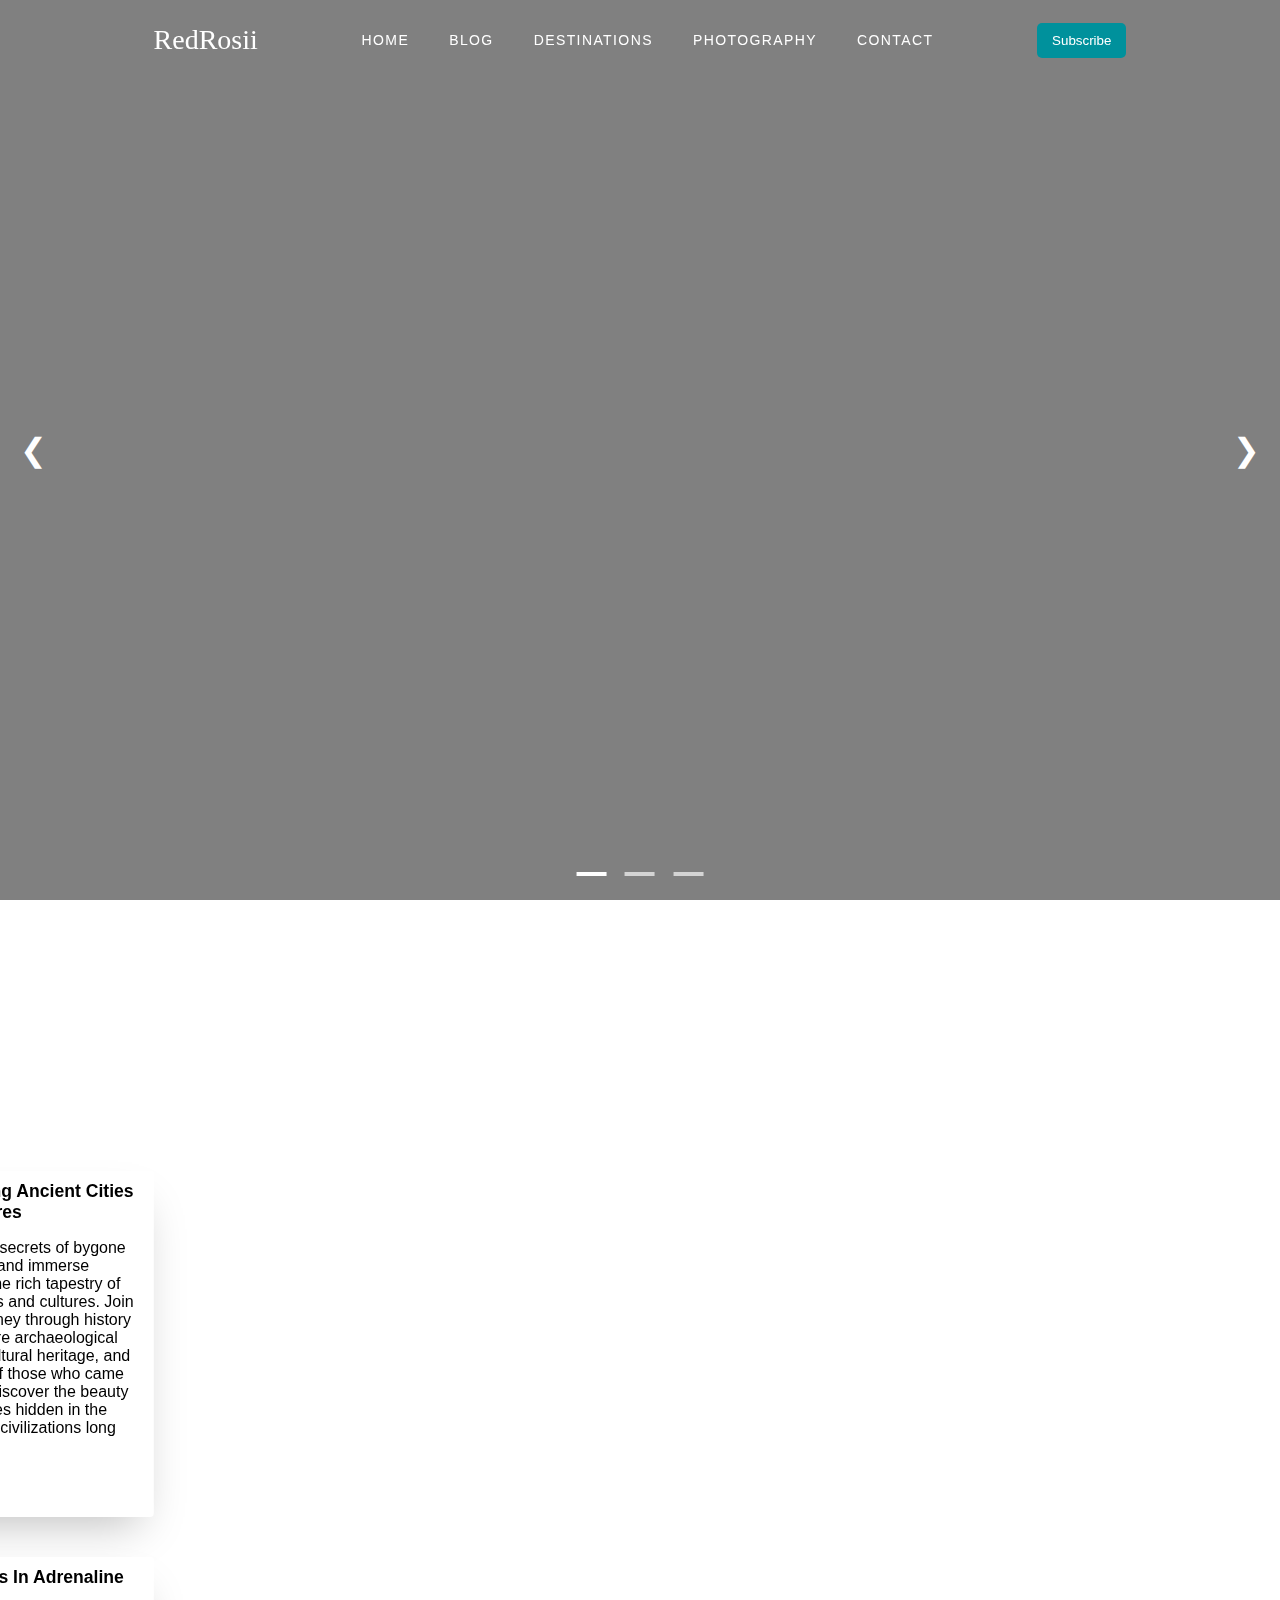
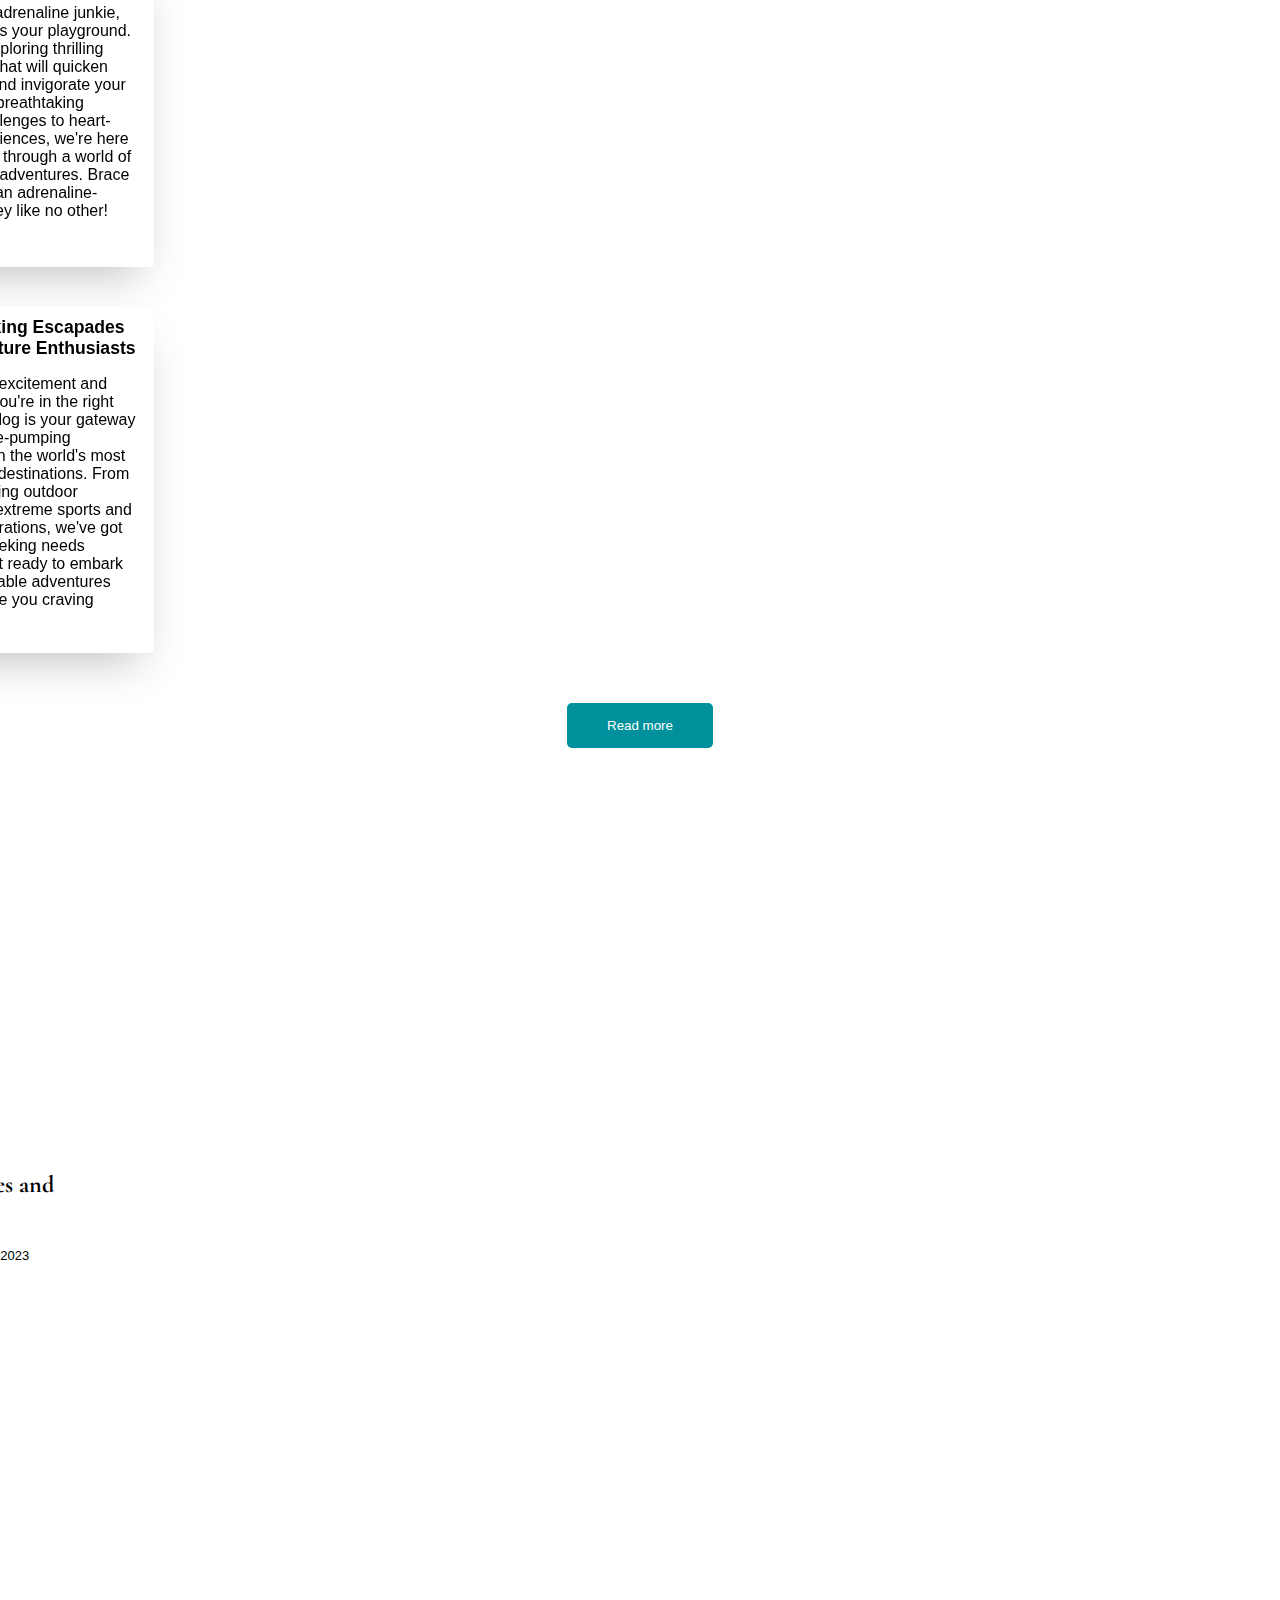
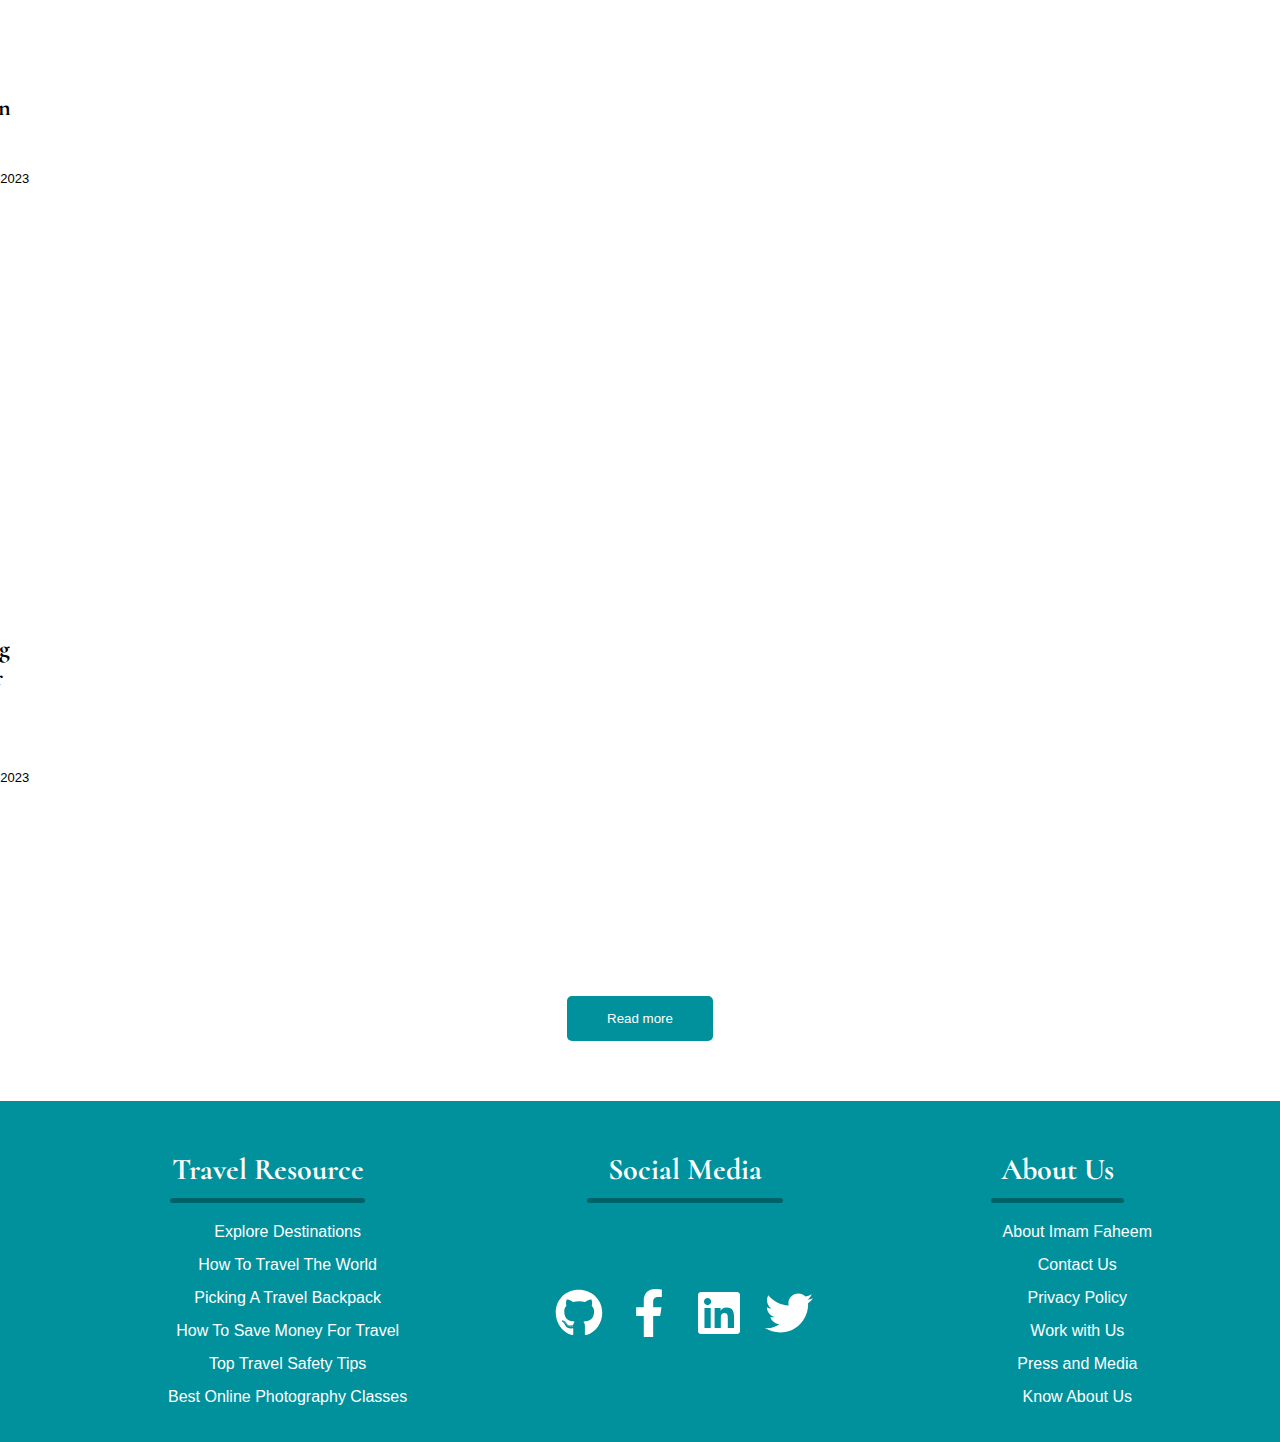
==== commit 2f69cc58: "bug fixed" ====
--- a/blog.html
+++ b/blog.html
@@ -192,7 +192,7 @@
             </div>
         </li>
         
-        <li class="cards_item" data-aos="slide-left" data-aos-delay="200" data-aos-duration="700" data-aos-once="false">
+        <li class="cards_item" data-aos="zoom-in" data-aos-delay="200" data-aos-duration="700" data-aos-once="false">
             <div class="card">
               <div class="card_image" style="background-image: url('https://picsum.photos/500/300/?image=5');"></div>
               <div class="card_content">
@@ -211,7 +211,7 @@
               </div>
             </div>
         </li>
-        <li class="cards_item" data-aos="slide-left" data-aos-delay="200" data-aos-duration="700" data-aos-once="false">
+        <li class="cards_item" data-aos="zoom-in" data-aos-delay="200" data-aos-duration="700" data-aos-once="false">
             <div class="card">
               <div class="card_image" style="background-image: url('https://picsum.photos/500/300/?image=10');"></div>
               <div class="card_content">
@@ -232,7 +232,7 @@
             </div>
         </li>
         
-        <li class="cards_item" data-aos="slide-left" data-aos-delay="200" data-aos-duration="700" data-aos-once="false">
+        <li class="cards_item" data-aos="zoom-in" data-aos-delay="200" data-aos-duration="700" data-aos-once="false">
             <div class="card">
               <div class="card_image" style="background-image: url('https://picsum.photos/500/300/?image=11');"></div>
               <div class="card_content">
@@ -274,7 +274,7 @@
          </li>
  
  
-         <li class="L_cards_item" data-aos="slide-left" data-aos-delay="1" data-aos-duration="700" data-aos-once="false">
+         <li class="L_cards_item" data-aos="zoom-in" data-aos-delay="1" data-aos-duration="700" data-aos-once="false">
            <div class="L_card">
              <div class="L_card_image" style="background-image: url('https://picsum.photos/500/300/?image=5');"></div>
              <div class="L_card_content">
@@ -294,7 +294,7 @@
              </div>
            </div>
          </li>
-         <li class="L_cards_item" data-aos="slide-left" data-aos-delay="1" data-aos-duration="700" data-aos-once="false">
+         <li class="L_cards_item" data-aos="zoom-in" data-aos-delay="1" data-aos-duration="700" data-aos-once="false">
              <div class="L_card">
                <div class="L_card_image" style="background-image: url('https://picsum.photos/500/300/?image=10');"></div>
                <div class="L_card_content">
@@ -316,7 +316,7 @@
                </div>
              </div>
            </li>
-           <li class="L_cards_item" data-aos="slide-left" data-aos-delay="200" data-aos-duration="700" data-aos-once="false">
+           <li class="L_cards_item" data-aos="zoom-in" data-aos-delay="200" data-aos-duration="700" data-aos-once="false">
              <div class="L_card">
                <div class="L_card_image" style="background-image: url('https://picsum.photos/500/300/?image=11');"></div>
                <div class="L_card_content">
--- a/css/navbar&footer.css
+++ b/css/navbar&footer.css
@@ -738,6 +738,25 @@
     margin-right: 10px;
     transition: 0.3s ease;
   }
+
+  @media (max-width: 568px) {
+    #iconsList{
+      display: flex;
+      flex-direction: column;
+      justify-content: center;
+      align-items: center;
+      width: 100%;
+      padding: 0%;
+      
+        }
+        #iconsList li {
+         
+          margin-top: 10px;
+          margin-bottom: 10px;
+          transition: 0.3s ease;
+        }
+  
+  }
   
   #iconsList li:hover {
    transform: scale(1.08);
